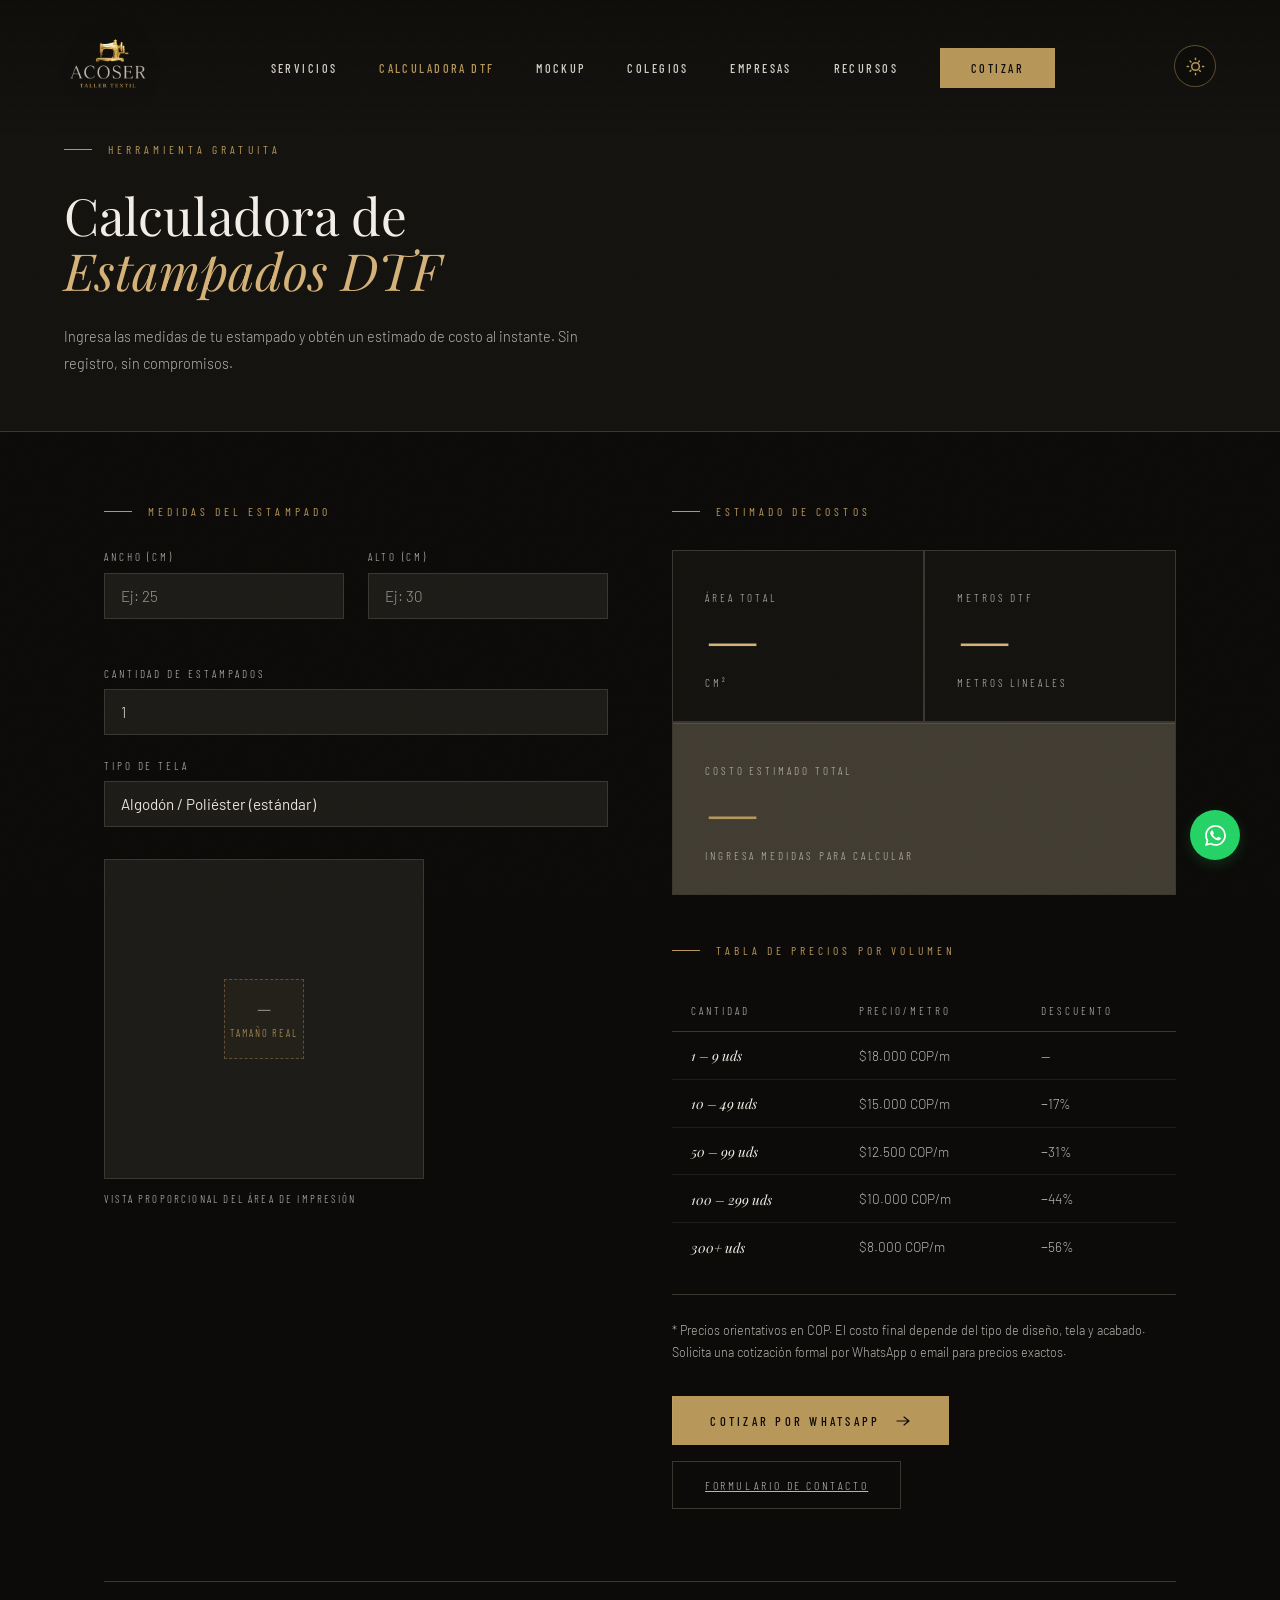
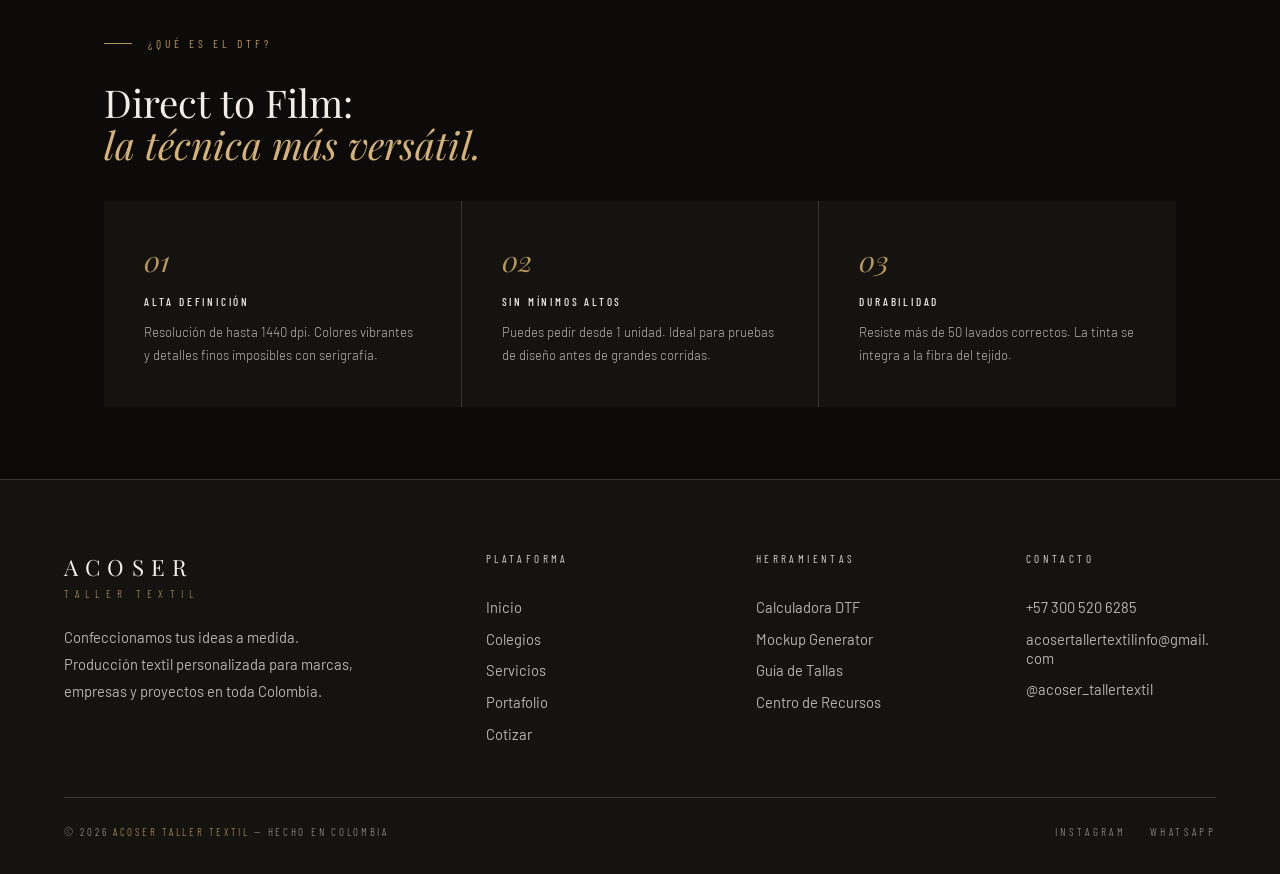
==== modules/calculadora-dtf/index.html @ 66ff87ff "Fotos del proyecto Selini: pijamas para marcas - 4 fotos editoriales de pijamas satinadas confeccion" ====
<!DOCTYPE html>
<html lang="es" data-theme="dark">
<head>
<meta charset="UTF-8">
<meta name="viewport" content="width=device-width, initial-scale=1.0">
<title>Calculadora DTF — ACOSER Taller Textil</title>
<meta name="description" content="Calcula el costo de tus estampados DTF. Ingresa las medidas y obtén un estimado de precio al instante. Herramienta gratuita de ACOSER.">
<script>(function(){var t=localStorage.getItem('acoser-theme')||'dark';document.documentElement.setAttribute('data-theme',t);})();</script>
<link rel="preconnect" href="https://fonts.googleapis.com">
<link rel="preconnect" href="https://fonts.gstatic.com" crossorigin>
<link href="https://fonts.googleapis.com/css2?family=Playfair+Display:ital,wght@0,400;0,500;0,700;1,400;1,500&family=Barlow:wght@200;300;400;500&family=Barlow+Condensed:wght@200;300;400;500;600&display=swap" rel="stylesheet">
<link rel="stylesheet" href="../../css/base.css?v=20260612k">
<link rel="stylesheet" href="../../css/modules.css?v=20260612k">
<link rel="icon" type="image/png" href="../../imagenes/favicon.png">
<style>
.dtf-grid { display: grid; grid-template-columns: 1fr 1fr; gap: 2px; background: var(--dust); border: 1px solid var(--dust); margin-bottom: 3rem; }
.dtf-cell { background: var(--ink2); padding: 2rem; }
.dtf-cell.full { grid-column: span 2; }
.range-table { width: 100%; border-collapse: collapse; }
.range-table th { font-family: 'Barlow Condensed', sans-serif; font-size: .7rem; letter-spacing: .26em; text-transform: uppercase; color: var(--fog); font-weight: 300; padding: .9rem 1.2rem; text-align: left; border-bottom: 1px solid var(--dust); }
.range-table td { padding: .9rem 1.2rem; font-size: .85rem; color: var(--fog); border-bottom: 1px solid rgba(58,55,48,.4); }
.range-table tr:last-child td { border-bottom: none; }
.range-table tr.active td { color: var(--gold2); background: rgba(184,151,90,.05); }
.range-table td:first-child { font-family: 'Playfair Display', serif; font-style: italic; color: var(--cream); }
.result-big { font-family: 'Playfair Display', serif; font-size: clamp(2.5rem, 5vw, 4rem); font-weight: 400; color: var(--gold2); line-height: 1; }
.result-sub { font-family: 'Barlow Condensed', sans-serif; font-size: .7rem; letter-spacing: .26em; color: var(--fog); text-transform: uppercase; margin-top: .5rem; display: block; }
.calc-note { font-size: .78rem; color: var(--fog); line-height: 1.8; font-weight: 300; margin-top: 1.5rem; padding-top: 1.5rem; border-top: 1px solid var(--dust); }
.preview-box { aspect-ratio: 1; background: var(--ink3); border: 1px solid var(--dust); display: flex; align-items: center; justify-content: center; position: relative; overflow: hidden; }
.preview-area { border: 1px dashed rgba(184,151,90,.4); background: rgba(184,151,90,.04); display: flex; align-items: center; justify-content: center; flex-direction: column; gap: .5rem; transition: all .3s ease; }
.preview-label { font-family: 'Barlow Condensed', sans-serif; font-size: .66rem; letter-spacing: .18em; color: var(--gold); text-transform: uppercase; }
.preview-dims { font-family: 'Playfair Display', serif; font-size: .9rem; color: var(--cream); font-style: italic; }
.input-row { display: grid; grid-template-columns: 1fr 1fr; gap: 1.5rem; margin-bottom: 1.5rem; }
@media(max-width:768px){ .dtf-grid{grid-template-columns:1fr;} .dtf-cell.full{grid-column:span 1;} .input-row{grid-template-columns:1fr;} }
</style>
</head>
<body>

<div class="grain"></div>
<div class="cur-dot" id="curDot"></div>
<div class="cur-ring" id="curRing"></div>

<div id="loader">
  <img class="loader-machine" src="../../imagenes/maquina.png" alt="" height="64" style="height:64px;width:auto"><div class="loader-word"><span>ACOSER</span></div>
  <div class="loader-line-wrap"><div class="loader-line-inner"></div></div>
</div>

<a href="https://wa.me/573005206285" class="wa-float" target="_blank" rel="noopener" aria-label="WhatsApp">
  <svg viewBox="0 0 24 24"><path d="M17.472 14.382c-.297-.149-1.758-.867-2.03-.967-.273-.099-.471-.148-.67.15-.197.297-.767.966-.94 1.164-.173.199-.347.223-.644.075-.297-.15-1.255-.463-2.39-1.475-.883-.788-1.48-1.761-1.653-2.059-.173-.297-.018-.458.13-.606.134-.133.298-.347.446-.52.149-.174.198-.298.298-.497.099-.198.05-.371-.025-.52-.075-.149-.669-1.612-.916-2.207-.242-.579-.487-.5-.669-.51-.173-.008-.371-.01-.57-.01-.198 0-.52.074-.792.372-.272.297-1.04 1.016-1.04 2.479 0 1.462 1.065 2.875 1.213 3.074.149.198 2.096 3.2 5.077 4.487.709.306 1.262.489 1.694.625.712.227 1.36.195 1.871.118.571-.085 1.758-.719 2.006-1.413.248-.694.248-1.289.173-1.413-.074-.124-.272-.198-.57-.347m-5.421 7.403h-.004a9.87 9.87 0 01-5.031-1.378l-.361-.214-3.741.982.998-3.648-.235-.374a9.86 9.86 0 01-1.51-5.26c.001-5.45 4.436-9.884 9.888-9.884 2.64 0 5.122 1.03 6.988 2.898a9.825 9.825 0 012.893 6.994c-.003 5.45-4.437 9.884-9.885 9.884m8.413-18.297A11.815 11.815 0 0012.05 0C5.495 0 .16 5.335.157 11.892c0 2.096.547 4.142 1.588 5.945L.057 24l6.305-1.654a11.882 11.882 0 005.683 1.448h.005c6.554 0 11.89-5.335 11.893-11.893a11.821 11.821 0 00-3.48-8.413z"/></svg>
</a>

<div class="mob-overlay" id="mobOverlay" onclick="closeMob()"></div>
<div class="mob-nav" id="mobNav">
  <button class="mob-close" onclick="closeMob()">Cerrar</button>
  <ul class="mob-nav-links">
    <li><a href="../../index.html#about" onclick="closeMob()">Nosotros</a></li>
    <li><a href="../../index.html#services" onclick="closeMob()">Servicios</a></li>
    <li><a href="../calculadora-dtf/" onclick="closeMob()">Calculadora DTF</a></li>
    <li><a href="../colegios/" onclick="closeMob()">Colegios</a></li>
    <li><a href="../empresas/" onclick="closeMob()">Empresas</a></li>
    <li><a href="../recursos/" onclick="closeMob()">Recursos</a></li>
    <li><a href="../../index.html#contact" onclick="closeMob()">Cotizar</a></li>
  </ul>
</div>

<nav id="nav">
  <div class="nav-inner">
    <a href="../../index.html" class="nav-logo">
      <img src="../../imagenes/logo.png" alt="ACOSER" class="nav-logo-img">
    </a>
    <ul class="nav-links">
      <li><a href="../../index.html#services">Servicios</a></li>
      <li><a href="../calculadora-dtf/" style="color:var(--gold)">Calculadora DTF</a></li>
      <li><a href="../mockup/">Mockup</a></li>
      <li><a href="../colegios/">Colegios</a></li>
      <li><a href="../empresas/">Empresas</a></li>
      <li><a href="../recursos/">Recursos</a></li>
      <li><a href="../../index.html#contact" class="nav-cta-btn"><span>Cotizar</span></a></li>
    </ul>
    <div class="nav-right">
      <button class="theme-btn" id="themeBtn" aria-label="Cambiar tema">
        <svg width="15" height="15" viewBox="0 0 15 15" fill="none" stroke="currentColor" stroke-width="1.2" stroke-linecap="round" id="themeIcon"></svg>
      </button>
      <button class="burger" id="burger" onclick="openMob()" aria-label="Menu"><span></span><span></span><span></span></button>
    </div>
  </div>
</nav>

<!-- HERO -->
<div style="padding: calc(88px + 6vh) 4rem 6vh; border-bottom: 1px solid var(--dust); background: var(--ink2);">
  <div class="r">
    <div class="section-label">Herramienta gratuita</div>
    <h1 class="sec-h2">Calculadora de<br><em>Estampados DTF</em></h1>
    <p style="font-size:.9rem;color:var(--fog);line-height:1.9;max-width:540px;margin-top:1.5rem;font-weight:300;">Ingresa las medidas de tu estampado y obtén un estimado de costo al instante. Sin registro, sin compromisos.</p>
  </div>
</div>

<!-- CALCULADORA -->
<div style="padding:8vh 4rem;max-width:1200px;margin:0 auto;">

  <div style="display:grid;grid-template-columns:1fr 1fr;gap:4rem;align-items:start;">

    <!-- INPUTS -->
    <div class="r">
      <div class="section-label">Medidas del estampado</div>

      <div class="input-row">
        <div class="input-group">
          <label class="input-label">Ancho (cm)</label>
          <input class="input-field input-field--box" type="number" id="dtf-ancho" placeholder="Ej: 25" min="1" max="60" oninput="calcDTF()">
        </div>
        <div class="input-group">
          <label class="input-label">Alto (cm)</label>
          <input class="input-field input-field--box" type="number" id="dtf-alto" placeholder="Ej: 30" min="1" max="90" oninput="calcDTF()">
        </div>
      </div>

      <div class="input-group">
        <label class="input-label">Cantidad de estampados</label>
        <input class="input-field input-field--box" type="number" id="dtf-cant" placeholder="Ej: 50" min="1" oninput="calcDTF()" value="1">
      </div>

      <div class="input-group" style="margin-top:.5rem;">
        <label class="input-label">Tipo de tela</label>
        <select class="input-select" id="dtf-tela" onchange="calcDTF()">
          <option value="1">Algodón / Poliéster (estándar)</option>
          <option value="1.15">Lycra / Sintético (mayor adherencia)</option>
          <option value="0.9">Mezclas (algodón-poliéster)</option>
        </select>
      </div>

      <!-- PREVIEW VISUAL -->
      <div class="preview-box r d2" style="margin-top:2rem;max-width:320px;">
        <div class="preview-area" id="previewArea" style="width:80px;height:80px;">
          <div class="preview-dims" id="previewDims">—</div>
          <div class="preview-label">Tamaño real</div>
        </div>
      </div>
      <p style="font-size:.68rem;color:var(--fog);margin-top:.8rem;font-family:'Barlow Condensed',sans-serif;letter-spacing:.2em;text-transform:uppercase;">Vista proporcional del área de impresión</p>
    </div>

    <!-- RESULTADOS -->
    <div class="r d2">
      <div class="section-label">Estimado de costos</div>

      <div class="dtf-grid">
        <div class="dtf-cell">
          <span class="result-sub">Área total</span>
          <div class="result-big" id="res-area">—</div>
          <span class="result-sub">cm²</span>
        </div>
        <div class="dtf-cell">
          <span class="result-sub">Metros DTF</span>
          <div class="result-big" id="res-metros">—</div>
          <span class="result-sub">metros lineales</span>
        </div>
        <div class="dtf-cell full" style="background:rgba(184,151,90,.06);border-top:1px solid rgba(184,151,90,.2);">
          <span class="result-sub">Costo estimado total</span>
          <div class="result-big" id="res-precio" style="color:var(--gold);">—</div>
          <span class="result-sub" id="res-precio-unit">ingresa medidas para calcular</span>
        </div>
      </div>

      <!-- TABLA DE RANGOS -->
      <div class="section-label" style="margin-top:0;">Tabla de precios por volumen</div>
      <table class="range-table" id="rangeTable">
        <thead>
          <tr>
            <th>Cantidad</th>
            <th>Precio/metro</th>
            <th>Descuento</th>
          </tr>
        </thead>
        <tbody>
          <tr id="r1"><td>1 – 9 uds</td><td>$18.000 COP/m</td><td>—</td></tr>
          <tr id="r2"><td>10 – 49 uds</td><td>$15.000 COP/m</td><td>−17%</td></tr>
          <tr id="r3"><td>50 – 99 uds</td><td>$12.500 COP/m</td><td>−31%</td></tr>
          <tr id="r4"><td>100 – 299 uds</td><td>$10.000 COP/m</td><td>−44%</td></tr>
          <tr id="r5"><td>300+ uds</td><td>$8.000 COP/m</td><td>−56%</td></tr>
        </tbody>
      </table>

      <p class="calc-note">* Precios orientativos en COP. El costo final depende del tipo de diseño, tela y acabado. Solicita una cotización formal por WhatsApp o email para precios exactos.</p>

      <div style="display:flex;gap:1rem;margin-top:2rem;flex-wrap:wrap;">
        <button class="btn-module-primary" onclick="enviarWA()">
          <span>Cotizar por WhatsApp</span>
          <svg width="14" height="10" viewBox="0 0 14 10" fill="none"><path d="M1 5h12M8 1l5 4-5 4" stroke="currentColor" stroke-width="1.2" stroke-linecap="round" stroke-linejoin="round"/></svg>
        </button>
        <a href="../../index.html#contact" class="btn-module-secondary">Formulario de contacto</a>
      </div>
    </div>

  </div>

  <!-- GUÍA RÁPIDA DTF -->
  <div style="margin-top:8vh;border-top:1px solid var(--dust);padding-top:6vh;" class="r">
    <div class="section-label">¿Qué es el DTF?</div>
    <h2 class="sec-h2" style="font-size:clamp(1.8rem,3vw,2.4rem);">Direct to Film:<br><em>la técnica más versátil.</em></h2>
    <div style="display:grid;grid-template-columns:repeat(3,1fr);gap:1px;background:var(--dust);margin-top:4vh;">
      <div style="background:var(--ink2);padding:2.5rem;">
        <div style="font-family:'Playfair Display',serif;font-size:1.8rem;color:var(--gold);margin-bottom:1rem;font-style:italic;">01</div>
        <div style="font-family:'Barlow Condensed',sans-serif;font-size:.7rem;letter-spacing:.25em;text-transform:uppercase;color:var(--cream);font-weight:500;margin-bottom:.8rem;">Alta definición</div>
        <p style="font-size:.82rem;color:var(--fog);line-height:1.75;font-weight:300;">Resolución de hasta 1440 dpi. Colores vibrantes y detalles finos imposibles con serigrafía.</p>
      </div>
      <div style="background:var(--ink2);padding:2.5rem;">
        <div style="font-family:'Playfair Display',serif;font-size:1.8rem;color:var(--gold);margin-bottom:1rem;font-style:italic;">02</div>
        <div style="font-family:'Barlow Condensed',sans-serif;font-size:.7rem;letter-spacing:.25em;text-transform:uppercase;color:var(--cream);font-weight:500;margin-bottom:.8rem;">Sin mínimos altos</div>
        <p style="font-size:.82rem;color:var(--fog);line-height:1.75;font-weight:300;">Puedes pedir desde 1 unidad. Ideal para pruebas de diseño antes de grandes corridas.</p>
      </div>
      <div style="background:var(--ink2);padding:2.5rem;">
        <div style="font-family:'Playfair Display',serif;font-size:1.8rem;color:var(--gold);margin-bottom:1rem;font-style:italic;">03</div>
        <div style="font-family:'Barlow Condensed',sans-serif;font-size:.7rem;letter-spacing:.25em;text-transform:uppercase;color:var(--cream);font-weight:500;margin-bottom:.8rem;">Durabilidad</div>
        <p style="font-size:.82rem;color:var(--fog);line-height:1.75;font-weight:300;">Resiste más de 50 lavados correctos. La tinta se integra a la fibra del tejido.</p>
      </div>
    </div>
  </div>

</div>

<!-- FOOTER -->
<footer>
  <div class="footer-top">
    <div>
      <span class="footer-brand-name">ACOSER</span>
      <span class="footer-brand-sub">Taller Textil</span>
      <p class="footer-brand-desc">Confeccionamos tus ideas a medida. Producción textil personalizada para marcas, empresas y proyectos en toda Colombia.</p>
    </div>
    <div>
      <span class="footer-col-head">Plataforma</span>
      <ul class="footer-links">
        <li><a href="../../index.html">Inicio</a></li>
        <li><a href="../colegios/">Colegios</a></li>
        <li><a href="../../index.html#services">Servicios</a></li>
        <li><a href="../../index.html#portfolio">Portafolio</a></li>
        <li><a href="../../index.html#contact">Cotizar</a></li>
      </ul>
    </div>
    <div>
      <span class="footer-col-head">Herramientas</span>
      <ul class="footer-links">
        <li><a href="../calculadora-dtf/">Calculadora DTF</a></li>
        <li><a href="../mockup/">Mockup Generator</a></li>
        <li><a href="../calculadora-tallas/">Guía de Tallas</a></li>
        <li><a href="../recursos/">Centro de Recursos</a></li>
      </ul>
    </div>
    <div>
      <span class="footer-col-head">Contacto</span>
      <ul class="footer-links">
        <li><a href="tel:+573005206285">+57 300 520 6285</a></li>
        <li><a href="mailto:acosertallertextilinfo@gmail.com">acosertallertextilinfo@gmail.com</a></li>
        <li><a href="https://instagram.com/acoser_tallertextil" target="_blank">@acoser_tallertextil</a></li>
      </ul>
    </div>
  </div>
  <div class="footer-bottom">
    <span class="footer-copy">&copy; 2026 <span>ACOSER Taller Textil</span> &mdash; Hecho en Colombia</span>
    <div class="footer-social">
      <a href="https://instagram.com/acoser_tallertextil" target="_blank" class="f-social-link">Instagram</a>
      <a href="https://wa.me/573005206285" target="_blank" class="f-social-link">WhatsApp</a>
    </div>
  </div>
</footer>

<script src="../../js/whatsapp.js?v=20260612k"></script>
<script src="../../js/leads.js?v=20260612k"></script>
<script src="../../js/core.js?v=20260612k"></script>
<script>
/* ─── PRECIOS DTF ─── */
const PRECIOS = [
  { min: 1,   max: 9,   precio: 18000, id: 'r1' },
  { min: 10,  max: 49,  precio: 15000, id: 'r2' },
  { min: 50,  max: 99,  precio: 12500, id: 'r3' },
  { min: 100, max: 299, precio: 10000, id: 'r4' },
  { min: 300, max: Infinity, precio: 8000, id: 'r5' },
];

function fmt(n) { return new Intl.NumberFormat('es-CO', { style: 'currency', currency: 'COP', minimumFractionDigits: 0 }).format(n); }

function calcDTF() {
  const ancho  = parseFloat(document.getElementById('dtf-ancho').value) || 0;
  const alto   = parseFloat(document.getElementById('dtf-alto').value)  || 0;
  const cant   = parseInt(document.getElementById('dtf-cant').value)    || 1;
  const factor = parseFloat(document.getElementById('dtf-tela').value)  || 1;

  if (!ancho || !alto) {
    document.getElementById('res-area').textContent   = '—';
    document.getElementById('res-metros').textContent = '—';
    document.getElementById('res-precio').textContent = '—';
    document.getElementById('res-precio-unit').textContent = 'ingresa medidas para calcular';
    return;
  }

  const areaCm2   = ancho * alto;
  /* DTF se vende por metro lineal de 60 cm de ancho */
  const metrosUnd = areaCm2 / (60 * 100); /* metros por unidad */
  const metrosTot = metrosUnd * cant * factor;

  /* Precio según rango */
  const rango = PRECIOS.find(r => cant >= r.min && cant <= r.max) || PRECIOS[PRECIOS.length - 1];
  const total = metrosTot * rango.precio;

  document.getElementById('res-area').textContent   = areaCm2.toLocaleString('es-CO') + ' cm²';
  document.getElementById('res-metros').textContent = metrosTot.toFixed(2) + ' m';
  document.getElementById('res-precio').textContent = fmt(Math.round(total));
  document.getElementById('res-precio-unit').textContent = `${cant} unidad${cant > 1 ? 'es' : ''} · ${fmt(Math.round(total / cant))} c/u`;

  /* Highlight rango activo */
  PRECIOS.forEach(r => {
    const row = document.getElementById(r.id);
    if (row) row.className = r.id === rango.id ? 'active' : '';
  });

  /* Preview visual proporcional */
  const maxPx = 200;
  const scale = maxPx / Math.max(ancho, alto);
  const pw = Math.round(ancho * scale);
  const ph = Math.round(alto * scale);
  const box = document.getElementById('previewArea');
  box.style.width  = pw + 'px';
  box.style.height = ph + 'px';
  document.getElementById('previewDims').textContent = `${ancho}×${alto}`;

  /* Guardar en sesión para WhatsApp */
  window._dtfData = { ancho, alto, cant, metrosTot: metrosTot.toFixed(2), costoEst: fmt(Math.round(total)), area: areaCm2 };
}

function enviarWA() {
  const d = window._dtfData || {};
  const url = ACOSER_WA.calculadoraDTF({
    ancho:    d.ancho    || '—',
    alto:     d.alto     || '—',
    area:     d.area     || '—',
    metros:   d.metrosTot || '—',
    cantidad: document.getElementById('dtf-cant').value || '—',
    costoEst: d.costoEst || '—',
  });
  ACOSER_LEADS.capturar({ fuente: 'calculadora-dtf', ...d }, { email: false });
  window.open(url, '_blank');
}
</script>
</body>
</html>
---- css/base.css ----
/* ═══════════════════════════════════════════════════════════════
   ACOSER Platform — Base Styles
   Extraído de index.html · Fase 1
   ═══════════════════════════════════════════════════════════════ */

*, *::before, *::after { margin: 0; padding: 0; box-sizing: border-box; }

/* ─── VARIABLES DARK (default) ──────────────────────── */
:root {
  --ink: #0c0b09;
  --ink2: #141310;
  --ink3: #1e1c18;
  --ink4: #282520;
  --dust: #3a3730;
  --ash: #9a9893;
  --fog: #b8b5b0;
  --bone: #d4d0ca;
  --linen: #e8e3da;
  --cream: #f2ede6;
  --gold: #b8975a;
  --gold2: #d4b278;
  --gold3: #8a6e3a;
  --gold-glow: rgba(184,151,90,0.12);
  --nav-solid-bg: rgba(12,11,9,0.9);
  --nav-scrim: rgba(12,11,9,.55);
  --hero-overlay-mid: rgba(12,11,9,0.4);
  --brands-stroke: rgba(58,55,48,0.45);
}

/* ─── VARIABLES LIGHT ───────────────────────────────── */
[data-theme="light"] {
  --ink: #f3ede3;
  --ink2: #ede7db;
  --ink3: #e6e0d4;
  --ink4: #dfd9cc;
  --dust: #c0b8a5;
  --ash: #5a5650;
  --fog: #3e3c38;
  --bone: #2e2b26;
  --linen: #1e1c18;
  --cream: #141210;
  --gold: #9a7a3e;
  --gold2: #b8975a;
  --gold3: #7a6030;
  --gold-glow: rgba(154,122,62,0.12);
  --nav-solid-bg: rgba(243,237,227,0.92);
  --nav-scrim: rgba(243,237,227,.78);
  --hero-overlay-mid: rgba(243,237,227,0.4);
  --brands-stroke: rgba(180,170,155,0.3);
}

html { scroll-behavior: smooth; font-size: 16px; overflow-x: hidden; max-width: 100%; }

body {
  background: var(--ink);
  color: var(--linen);
  font-family: 'Barlow', sans-serif;
  font-weight: 300;
  overflow-x: hidden;
  -webkit-font-smoothing: antialiased;
  transition: background-color 0.3s ease, color 0.3s ease;
}

/* ─── THEME TRANSITION ───────────────────────────────── */
.theme-changing, .theme-changing * {
  transition: background-color 0.3s ease, color 0.3s ease, border-color 0.3s ease !important;
}

/* ─── CURSOR ─────────────────────────────────────────── */
.cur-dot {
  position: fixed;
  width: 5px; height: 5px;
  background: var(--gold);
  border-radius: 50%;
  transform: translate(-50%,-50%);
  pointer-events: none;
  z-index: 9999;
}
.cur-ring {
  position: fixed;
  width: 26px; height: 26px;
  border: 1px solid rgba(184,151,90,0.45);
  border-radius: 50%;
  transform: translate(-50%,-50%);
  transition: width .15s ease, height .15s ease, opacity .15s ease;
  pointer-events: none;
  z-index: 9998;
}
.cur-ring.expand { width: 42px; height: 42px; opacity: 0.6; }
.cur-ring.compress { width: 12px; height: 12px; }

/* ─── LOADER ─────────────────────────────────────────── */
#loader {
  position: fixed; inset: 0;
  background: var(--ink);
  z-index: 9000;
  display: flex; align-items: center; justify-content: center;
  flex-direction: column; gap: 1.1rem;
  transition: opacity 1.2s cubic-bezier(.77,0,.175,1), visibility 1.2s;
}
#loader.out { opacity: 0; visibility: hidden; }
.loader-machine {
  height: 64px; width: auto; display: block; margin: 0 auto;
  opacity: 0; animation: fadeSlideUp .7s .15s ease forwards;
  filter: drop-shadow(0 4px 18px rgba(184,151,90,.25));
}
.loader-word {
  font-family: 'Playfair Display', serif;
  font-size: clamp(2rem, 5vw, 3.2rem);
  font-weight: 400;
  letter-spacing: .45em;
  color: var(--cream);
  text-transform: uppercase;
  overflow: hidden;
}
.loader-word span { display: inline-block; transform: translateY(100%); animation: revealUp .9s cubic-bezier(.77,0,.175,1) .2s forwards; }
.loader-line-wrap { width: 160px; height: 1px; background: var(--dust); overflow: hidden; }
.loader-line-inner { height: 100%; background: var(--gold); width: 0; animation: lineGrow 2s cubic-bezier(.77,0,.175,1) .4s forwards; }
@keyframes lineGrow { to { width: 100%; } }
@keyframes revealUp { to { transform: translateY(0); } }

/* ─── GRAIN ──────────────────────────────────────────── */
.grain {
  position: fixed; inset: 0; pointer-events: none; z-index: 8999;
  opacity: .013;
  background-image: url("data:image/svg+xml,%3Csvg xmlns='http://www.w3.org/2000/svg' width='400' height='400'%3E%3Cfilter id='n'%3E%3CfeTurbulence type='fractalNoise' baseFrequency='0.85' numOctaves='4' stitchTiles='stitch'/%3E%3C/filter%3E%3Crect width='100%25' height='100%25' filter='url(%23n)'/%3E%3C/svg%3E");
  background-size: 200px 200px;
  animation: grain 12s steps(3) infinite;
}
[data-theme="light"] .grain { opacity: .012; }
@keyframes grain {
  0%,100%{transform:translate(0,0)} 20%{transform:translate(-3%,-4%)} 40%{transform:translate(-5%,3%)} 60%{transform:translate(4%,-2%)} 80%{transform:translate(3%,5%)}
}

/* ─── NAV ────────────────────────────────────────────── */
nav {
  position: fixed; top: 0; left: 0; right: 0;
  z-index: 500;
  background: linear-gradient(180deg, var(--nav-scrim) 0%, transparent 100%);
  transition: background 0.5s ease, border-color 0.5s ease, backdrop-filter 0.5s ease;
}
nav.solid {
  background: var(--nav-solid-bg);
  backdrop-filter: blur(10px);
  -webkit-backdrop-filter: blur(10px);
  border-bottom: 1px solid rgba(184,151,90,.1);
}
.nav-inner {
  display: flex; align-items: center; justify-content: space-between;
  padding: 1.4rem 4rem;
  transition: padding .5s ease;
}
nav.solid .nav-inner { padding: .85rem 4rem; }
.nav-logo {
  text-decoration: none;
  display: flex; align-items: center;
  flex-shrink: 0;
}
.nav-logo-img {
  height: 88px;
  width: auto;
  opacity: 0.96;
  display: block;
  filter: brightness(1.06) contrast(1.04) drop-shadow(0 2px 18px rgba(0,0,0,0.32));
  transition: height 0.5s cubic-bezier(.4,0,.2,1), opacity 0.35s ease, filter 0.35s ease;
}
.nav-logo-img:hover {
  opacity: 1;
  filter: brightness(1.1) contrast(1.06) drop-shadow(0 2px 22px rgba(184,151,90,0.22));
}
nav.solid .nav-logo-img { height: 66px; }
[data-theme="light"] .nav-logo-img {
  opacity: 1;
  filter: brightness(0.96) contrast(1.05) drop-shadow(0 2px 10px rgba(0,0,0,0.12));
}
[data-theme="light"] .nav-logo-img:hover {
  filter: brightness(0.93) contrast(1.08) drop-shadow(0 2px 14px rgba(154,122,62,0.2));
}
/* logo.png lleva el texto en crema (legible en modo oscuro); en modo claro
   se muestra la versión original con el azul de marca */
[data-theme="light"] .nav-logo-img { content: url('../imagenes/logo-light.png'); }

.cur-dot, .cur-ring { display: none !important; }
.nav-links {
  list-style: none;
  display: flex; gap: 2.6rem; align-items: center;
}
.nav-links a {
  font-family: 'Barlow Condensed', sans-serif;
  font-size: .76rem;
  letter-spacing: .2em;
  text-transform: uppercase;
  color: var(--bone);
  text-decoration: none;
  font-weight: 500;
  transition: color .35s ease;
  position: relative;
}
.nav-links a::after {
  content: '';
  position: absolute; bottom: -4px; left: 0;
  width: 0; height: 1px;
  background: var(--gold);
  transition: width .45s cubic-bezier(.77,0,.175,1);
}
.nav-links a:hover { color: var(--cream); }
.nav-links a:hover::after { width: 100%; }

.nav-cta-btn {
  font-family: 'Barlow Condensed', sans-serif;
  font-size: .72rem;
  letter-spacing: .32em;
  text-transform: uppercase;
  color: var(--ink) !important;
  background: var(--gold);
  border: 1px solid var(--gold);
  padding: .75rem 1.9rem;
  font-weight: 600;
  text-decoration: none;
  transition: background .35s ease, color .35s ease, border-color .35s ease !important;
  position: relative;
  overflow: hidden;
}
.nav-cta-btn::before {
  content: '';
  position: absolute; inset: 0;
  background: var(--gold2);
  transform: scaleX(0);
  transform-origin: left;
  transition: transform .45s cubic-bezier(.77,0,.175,1);
}
.nav-cta-btn:hover { color: var(--ink) !important; }
.nav-cta-btn:hover::before { transform: scaleX(1); }
.nav-cta-btn::after { display: none !important; }
.nav-cta-btn span { position: relative; }

/* ─── THEME BUTTON ───────────────────────────────────── */
.nav-right {
  display: flex; align-items: center; gap: 1.2rem;
}
.theme-btn {
  width: 42px; height: 42px; border-radius: 50%;
  display: flex; align-items: center; justify-content: center;
  background: var(--nav-scrim);
  border: 1px solid rgba(184,151,90,.45);
  color: var(--gold); cursor: pointer;
  transition: border-color .35s ease, background .35s ease;
}
.theme-btn:hover { border-color: rgba(184,151,90,.45); background: rgba(184,151,90,.1); color: var(--gold); }
.theme-btn svg { width: 19px; height: 19px; transition: color .35s ease; }

.burger {
  display: none;
  flex-direction: column;
  gap: 5px;
  padding: 9px 11px;
  background: rgba(12,11,9,0.75);
  border: 1px solid rgba(184,151,90,0.22);
  outline: none;
  -webkit-tap-highlight-color: transparent;
  transition: border-color .35s ease, background .35s ease;
}
.burger:hover { border-color: rgba(184,151,90,0.45); background: rgba(12,11,9,0.88); }
.burger span { display: block; width: 20px; height: 1px; background: var(--gold); transition: all .35s ease; }
[data-theme="light"] .burger { background: rgba(243,237,227,0.75); border-color: rgba(154,122,62,0.28); }
[data-theme="light"] .burger span { background: var(--gold); }

/* ─── HERO ───────────────────────────────────────────── */
#hero {
  position: relative; height: 100vh; min-height: 700px;
  display: grid; grid-template-columns: 1fr 1fr;
  overflow: hidden;
}
.hero-left {
  position: relative; display: flex; flex-direction: column;
  justify-content: flex-end; padding: 0 5vw 8vh 4rem; z-index: 2;
}
.hero-right { position: relative; overflow: hidden; }
.hero-img-box { position: absolute; inset: 0; background: var(--ink3); overflow: hidden; }
.hero-img-fill {
  position: absolute; inset: 0;
  background-image: url('../imagenes/hero.jpg');
  background-size: cover; background-position: center;
}
.hero-img-lines {
  position: absolute; inset: 0;
  background:
    repeating-linear-gradient(0deg, transparent 0px, transparent 39px, rgba(184,151,90,.016) 39px, rgba(184,151,90,.016) 40px),
    repeating-linear-gradient(90deg, transparent 0px, transparent 59px, rgba(184,151,90,.01) 59px, rgba(184,151,90,.01) 60px);
}
.hero-img-placeholder {
  position: absolute; inset: 0;
  display: flex; align-items: center; justify-content: center;
  flex-direction: column; gap: 1rem;
}
.ph-label { font-family: 'Barlow Condensed', sans-serif; font-size: .7rem; letter-spacing: .4em; color: var(--ash); text-transform: uppercase; }
.ph-line { width: 36px; height: 1px; background: var(--dust); }
.hero-overlay {
  position: absolute; inset: 0;
  background: linear-gradient(90deg, var(--ink) 0%, var(--hero-overlay-mid) 50%, transparent 100%);
  z-index: 1;
}
/* En modo claro el velo crema lavaba la foto: degradado más corto y suave */
[data-theme="light"] .hero-overlay {
  background: linear-gradient(90deg, var(--ink) 0%, rgba(243,237,227,.30) 35%, transparent 65%);
}
.hero-tag {
  font-family: 'Barlow Condensed', sans-serif; font-size: .68rem; letter-spacing: .38em;
  color: var(--gold); text-transform: uppercase; font-weight: 300;
  margin-bottom: 2.5rem; opacity: 0; animation: fadeSlideUp .8s .8s ease forwards;
}
.hero-h1 {
  font-family: 'Playfair Display', serif; font-size: clamp(3rem, 5.5vw, 5.5rem);
  font-weight: 400; line-height: 1.04; color: var(--cream); margin-bottom: 2.5rem; overflow: hidden;
}
.hero-h1-line { display: block; overflow: hidden; }
.hero-h1-line-inner { display: block; transform: translateY(110%); animation: revealUp .9s cubic-bezier(.77,0,.175,1) forwards; }
.hero-h1-line:nth-child(1) .hero-h1-line-inner { animation-delay: .6s; }
.hero-h1-line:nth-child(2) .hero-h1-line-inner { animation-delay: .75s; }
.hero-h1-line:nth-child(3) .hero-h1-line-inner { animation-delay: .9s; }
.hero-h1 em { font-style: italic; color: var(--gold2); }
.hero-sub {
  font-size: clamp(.88rem, 1.15vw, 1rem); color: var(--fog); line-height: 1.9;
  max-width: 380px; font-weight: 400; margin-bottom: 3.5rem;
  opacity: 0; animation: fadeSlideUp .8s 1.2s ease forwards;
}
.hero-actions {
  display: flex; align-items: center; gap: 2.5rem;
  opacity: 0; animation: fadeSlideUp .8s 1.4s ease forwards;
}
.btn-primary {
  display: inline-flex; align-items: center; gap: 1rem;
  font-family: 'Barlow Condensed', sans-serif; font-size: .78rem; letter-spacing: .28em;
  text-transform: uppercase; color: var(--ink); background: var(--gold);
  padding: 1.1rem 2.4rem; text-decoration: none;
  position: relative; overflow: hidden; font-weight: 500; transition: color .4s ease;
}
.btn-primary::before {
  content: ''; position: absolute; inset: 0; background: var(--gold2);
  transform: translateX(-100%); transition: transform .5s cubic-bezier(.77,0,.175,1);
}
.btn-primary:hover::before { transform: translateX(0); }
.btn-primary span, .btn-primary svg { position: relative; }
.btn-ghost {
  display: inline-flex; align-items: center; gap: .8rem;
  font-family: 'Barlow Condensed', sans-serif; font-size: .74rem; letter-spacing: .28em;
  text-transform: uppercase; color: var(--fog); text-decoration: none;
  transition: color .35s ease; font-weight: 300;
}
.btn-ghost:hover { color: var(--cream); }
.btn-ghost-line { width: 28px; height: 1px; background: currentColor; transition: width .45s cubic-bezier(.77,0,.175,1); }
.btn-ghost:hover .btn-ghost-line { width: 52px; }

.hero-scroll {
  position: absolute; bottom: 3rem; left: 4rem;
  display: flex; align-items: center;
  z-index: 3; opacity: 0; animation: fadeSlideUp .8s 1.8s ease forwards;
}
.hero-scroll-track {
  width: 1px; height: 52px; background: var(--dust); position: relative; overflow: hidden;
}
.hero-scroll-thumb {
  position: absolute; top: -100%; left: 0; width: 100%; height: 100%;
  background: var(--gold); animation: scrollDown 2.6s ease-in-out infinite;
}
@keyframes scrollDown { 0%{top:-100%} 50%{top:0%} 100%{top:100%} }

.hero-counter-strip {
  position: absolute; bottom: 0; right: 0; z-index: 3;
  display: flex; flex-direction: column;
  border-left: 1px solid rgba(184,151,90,.12);
  border-top: 1px solid rgba(184,151,90,.12);
}
.hero-counter-item {
  padding: 1.3rem 1.8rem; border-bottom: 1px solid rgba(184,151,90,.08);
  opacity: 0; animation: fadeSlideUp .6s ease forwards;
}
.hero-counter-item:nth-child(1){animation-delay:1.6s}
.hero-counter-item:nth-child(2){animation-delay:1.75s}
.hero-counter-item:nth-child(3){animation-delay:1.9s}
.hero-counter-num {
  font-family: 'Playfair Display', serif; font-size: 1.5rem; font-weight: 400;
  color: var(--gold); line-height: 1; display: block;
}
.hero-counter-num.small { font-size: 1.1rem; letter-spacing: .05em; }
.hero-counter-lbl {
  font-family: 'Barlow Condensed', sans-serif; font-size: .68rem; letter-spacing: .24em;
  color: var(--fog); text-transform: uppercase; font-weight: 300; display: block; margin-top: .35rem;
}
@keyframes fadeSlideUp { from { opacity: 0; transform: translateY(16px); } to { opacity: 1; transform: translateY(0); } }

/* ─── MARQUEE ────────────────────────────────────────── */
.marquee-section {
  border-top: 1px solid var(--dust); border-bottom: 1px solid var(--dust);
  overflow: hidden; padding: 1.3rem 0; background: var(--ink2);
}
.marquee-track { display: flex; gap: 0; white-space: nowrap; animation: marquee 30s linear infinite; }
.marquee-item { display: inline-flex; align-items: center; gap: 3rem; padding: 0 3rem; flex-shrink: 0; }
.marquee-text { font-family: 'Barlow Condensed', sans-serif; font-size: .7rem; letter-spacing: .5em; text-transform: uppercase; color: var(--ash); font-weight: 300; }
.marquee-dot { width: 3px; height: 3px; background: var(--gold); border-radius: 50%; flex-shrink: 0; }
@keyframes marquee { from{transform:translateX(0)} to{transform:translateX(-50%)} }

/* ─── SECTION BASE ───────────────────────────────────── */
.section-label {
  font-family: 'Barlow Condensed', sans-serif; font-size: .72rem; letter-spacing: .35em;
  text-transform: uppercase; color: var(--gold); font-weight: 400;
  margin-bottom: 2rem; display: flex; align-items: center; gap: 1rem;
}
.section-label::before { content: ''; width: 28px; height: 1px; background: var(--gold); display: block; }
.sec-h2 {
  font-family: 'Playfair Display', serif; font-size: clamp(2.2rem, 4vw, 3.6rem);
  font-weight: 400; line-height: 1.08; color: var(--cream);
}
.sec-h2 em { font-style: italic; color: var(--gold2); }

/* ─── REVEAL ANIMATIONS ──────────────────────────────── */
.r {
  opacity: 0; transform: translateY(24px);
  transition: opacity 0.55s cubic-bezier(.25,0,.2,1), transform 0.55s cubic-bezier(.25,0,.2,1);
}
.r.in { opacity: 1; transform: translateY(0); }
.r-left {
  opacity: 0; transform: translateX(-28px);
  transition: opacity 0.55s cubic-bezier(.25,0,.2,1), transform 0.55s cubic-bezier(.25,0,.2,1);
}
.r-left.in { opacity: 1; transform: translateX(0); }
.r-right {
  opacity: 0; transform: translateX(28px);
  transition: opacity 0.55s cubic-bezier(.25,0,.2,1), transform 0.55s cubic-bezier(.25,0,.2,1);
}
.r-right.in { opacity: 1; transform: translateX(0); }
.r-scale {
  opacity: 0; transform: scale(.97);
  transition: opacity 0.55s cubic-bezier(.25,0,.2,1), transform 0.55s cubic-bezier(.25,0,.2,1);
}
.r-scale.in { opacity: 1; transform: scale(1); }
.d1{transition-delay:.1s}.d2{transition-delay:.2s}.d3{transition-delay:.3s}
.d4{transition-delay:.4s}.d5{transition-delay:.5s}.d6{transition-delay:.6s}

/* ─── ABOUT ──────────────────────────────────────────── */
#about { padding: 14vh 0; background: var(--ink2); }
.about-grid { display: grid; grid-template-columns: 40% 1fr; min-height: 80vh; }
.about-left {
  padding: 8vh 5vw 8vh 4rem; display: flex; flex-direction: column;
  justify-content: center; border-right: 1px solid var(--dust);
}
.about-right { padding: 8vh 4rem 8vh 5vw; display: flex; flex-direction: column; justify-content: center; }
.about-body {
  font-size: clamp(.88rem, 1.15vw, .98rem); color: var(--fog); line-height: 1.9;
  font-weight: 400; max-width: 520px; margin-top: 3rem;
}
.about-body p + p { margin-top: 1.5rem; }
.about-media-grid {
  display: grid; grid-template-columns: 1fr 1fr; grid-template-rows: 1fr 1fr;
  gap: 6px; height: 520px; margin-bottom: 3rem;
}
.about-media-item { background: var(--ink3); position: relative; overflow: hidden; }
.about-media-item.span-row { grid-row: span 2; }

.about-media-item:nth-child(1) .media-bg { background: linear-gradient(145deg, #131109, #1d1a14 65%, #131109); }
.about-media-item:nth-child(2) .media-bg { background: linear-gradient(210deg, #161310, #201d17 60%, #161310); }
.about-media-item:nth-child(3) .media-bg { background: linear-gradient(110deg, #111009, #1a1713 55%, #1e1b15); }

[data-theme="light"] .about-media-item:nth-child(1) .media-bg { background: linear-gradient(145deg, #ccc4b5, #ddd5c5 65%, #ccc4b5); }
[data-theme="light"] .about-media-item:nth-child(2) .media-bg { background: linear-gradient(210deg, #c8c0b0, #d8cfbf 60%, #c8c0b0); }
[data-theme="light"] .about-media-item:nth-child(3) .media-bg { background: linear-gradient(110deg, #cac2b2, #d5ccbc 55%, #cac2b2); }

.media-bg {
  position: absolute; inset: 0;
  background-size: cover; background-position: center;
  transition: transform .8s cubic-bezier(.4,0,.2,1);
}
.about-media-item:hover .media-bg { transform: scale(1.04); }
.media-bg-grid {
  position: absolute; inset: 0;
  background:
    repeating-linear-gradient(0deg, transparent 0px, transparent 39px, rgba(184,151,90,.025) 39px, rgba(184,151,90,.025) 40px),
    repeating-linear-gradient(90deg, transparent 0px, transparent 39px, rgba(184,151,90,.018) 39px, rgba(184,151,90,.018) 40px);
  pointer-events: none;
}
.media-ph {
  position: absolute; inset: 0;
  display: flex; align-items: center; justify-content: center;
  flex-direction: column; gap: .7rem;
}
.media-ph-rule { width: 28px; height: 1px; background: rgba(184,151,90,.2); }
.media-ph-num {
  font-family: 'Playfair Display', serif; font-size: .7rem; font-style: italic;
  color: var(--gold); opacity: .5; letter-spacing: .1em;
}
.media-ph-tag {
  font-family: 'Barlow Condensed', sans-serif; font-size: .7rem; letter-spacing: .5em;
  color: var(--ash); text-transform: uppercase; opacity: .7;
}
.about-stats { display: grid; grid-template-columns: 1fr 1fr; gap: 1px; background: var(--dust); border: 1px solid var(--dust); }
.about-stat {
  background: var(--ink2); padding: 1.8rem 1.6rem; position: relative; overflow: hidden;
  transition: background .35s ease;
}
.about-stat:hover { background: var(--ink3); }
.about-stat::after {
  content: ''; position: absolute; bottom: 0; left: 0;
  width: 0; height: 1px; background: var(--gold); transition: width .5s ease;
}
.about-stat:hover::after { width: 100%; }
.stat-val {
  font-family: 'Playfair Display', serif; font-size: 1.9rem; font-weight: 400;
  color: var(--gold2); display: block; line-height: 1;
}
.stat-val.stat-word { font-size: 1.3rem; letter-spacing: .03em; }
.stat-desc {
  font-family: 'Barlow Condensed', sans-serif; font-size: .7rem; letter-spacing: .2em;
  color: var(--fog); text-transform: uppercase; display: block; margin-top: .5rem; font-weight: 300;
}

/* ─── SERVICES ───────────────────────────────────────── */
#services { padding: 14vh 0; background: var(--ink); }
.services-header {
  padding: 0 4rem; display: grid; grid-template-columns: 1fr 1fr;
  align-items: end; margin-bottom: 8vh; gap: 4rem;
}
.services-header-text { font-size: .95rem; color: var(--fog); line-height: 1.95; font-weight: 300; max-width: 380px; }
.services-list { border-top: 1px solid var(--dust); }
.service-row {
  display: grid; grid-template-columns: 72px 1fr auto;
  align-items: center; padding: 2rem 4rem;
  border-bottom: 1px solid var(--dust); cursor: pointer;
  transition: background .4s ease; position: relative; overflow: hidden; gap: 3rem;
}
.service-row::before {
  content: ''; position: absolute; inset: 0; background: var(--ink2);
  transform: scaleX(0); transform-origin: left; transition: transform .5s cubic-bezier(.77,0,.175,1);
}
.service-row:hover::before { transform: scaleX(1); }
.service-row > * { position: relative; }
.service-num { font-family: 'Playfair Display', serif; font-size: .95rem; color: var(--dust); font-style: italic; }
.service-name {
  font-family: 'Playfair Display', serif; font-size: clamp(1.1rem, 2vw, 1.45rem);
  color: var(--cream); font-weight: 400; display: block; transition: color .35s ease;
}
.service-row:hover .service-name { color: var(--gold2); }
.service-detail { font-size: .82rem; color: var(--ash); font-weight: 400; line-height: 1.65; margin-top: .3rem; max-width: 500px; }
.service-arr { font-size: .75rem; color: var(--ash); transition: transform .35s ease, color .35s ease; font-family: 'Barlow', sans-serif; letter-spacing: .15em; white-space: nowrap; }
.service-row:hover .service-arr { transform: translateX(8px); color: var(--gold); }

/* ─── PROCESS ────────────────────────────────────────── */
#process { background: var(--ink2); padding: 14vh 0; overflow: hidden; }
.process-top { padding: 0 4rem; margin-bottom: 8vh; }
.process-timeline { position: relative; padding: 0 4rem; }
.process-track { position: absolute; top: 32px; left: calc(4rem + 32px); right: calc(4rem + 32px); height: 1px; background: var(--dust); }
.process-track-fill { height: 100%; background: linear-gradient(90deg, var(--gold), var(--gold2)); width: 0%; transition: width 1.6s cubic-bezier(.4,0,.2,1); }
.process-steps-grid { display: grid; grid-template-columns: repeat(6, 1fr); gap: 1rem; position: relative; z-index: 1; }
.process-step { display: flex; flex-direction: column; align-items: center; text-align: center; }
.process-step-dot {
  width: 64px; height: 64px; border: 1px solid var(--dust); border-radius: 50%;
  display: flex; align-items: center; justify-content: center; background: var(--ink2);
  margin-bottom: 2rem; transition: border-color .4s ease, background .4s ease; position: relative;
}
.process-step:hover .process-step-dot { border-color: var(--gold); background: rgba(184,151,90,.07); }
.process-step-n { font-family: 'Playfair Display', serif; font-size: .9rem; font-style: italic; color: var(--ash); transition: color .35s; }
.process-step:hover .process-step-n { color: var(--gold); }
.process-step-title { font-family: 'Barlow Condensed', sans-serif; font-size: .7rem; letter-spacing: .25em; text-transform: uppercase; color: var(--linen); font-weight: 500; margin-bottom: .8rem; }
.process-step-text { font-size: .78rem; color: var(--ash); line-height: 1.7; font-weight: 400; }

/* ─── PORTFOLIO ──────────────────────────────────────── */
#portfolio { background: var(--ink); padding: 14vh 0; }
.portfolio-header {
  padding: 0 4rem; margin-bottom: 5vh;
  display: grid; grid-template-columns: 1fr auto; align-items: end; gap: 4rem;
}
.portfolio-filters { display: flex; gap: 0; }
.pf-btn {
  font-family: 'Barlow Condensed', sans-serif; font-size: .7rem; letter-spacing: .3em;
  text-transform: uppercase; background: none; border: none;
  border-bottom: 1px solid var(--dust); color: var(--ash);
  padding: .7rem 1.3rem; cursor: pointer; transition: color .3s, border-color .3s; font-weight: 300;
}
.pf-btn.on, .pf-btn:hover { color: var(--gold); border-color: var(--gold); }
.portfolio-masonry {
  display: grid; grid-template-columns: repeat(12, 1fr); grid-auto-rows: 80px;
  gap: 5px; padding: 0 4rem;
}
.p-item { background: var(--ink3); position: relative; overflow: hidden; cursor: pointer; }
.p-item .p-bg {
  position: absolute; inset: 0;
  transition: transform .8s cubic-bezier(.4,0,.2,1);
}
.p-item:nth-child(1) .p-bg { background: linear-gradient(150deg, #161411, #201d16 60%, #141210); }
.p-item:nth-child(2) .p-bg { background: linear-gradient(210deg, #1a1712, #141210 55%, #1e1b14); }
.p-item:nth-child(3) .p-bg { background: linear-gradient(120deg, #181512, #1c1914 50%, #201d16); }
.p-item:nth-child(4) .p-bg { background: linear-gradient(170deg, #141210, #1a1712 60%, #1e1b15); }
.p-item:nth-child(5) .p-bg { background: linear-gradient(200deg, #1c1915, #161310 55%, #1a1713); }
.p-item:nth-child(6) .p-bg { background: linear-gradient(130deg, #181512, #201d16 65%, #141210); }
.p-item:nth-child(7) .p-bg { background: linear-gradient(160deg, #1a1713, #141210 50%, #1e1c15); }
.p-item:nth-child(8) .p-bg { background: linear-gradient(190deg, #161412, #1c1914 60%, #181612); }
.p-item:hover .p-bg { transform: scale(1.05); }
.p-item::after {
  content: ''; position: absolute;
  top: -50%; left: -75%; width: 50%; height: 200%;
  background: linear-gradient(90deg, transparent, rgba(255,255,255,.025), transparent);
  transform: skewX(-15deg); transition: left .75s ease;
  pointer-events: none;
}
.p-item:hover::after { left: 150%; }
.p-content {
  position: absolute; inset: 0;
  display: flex; flex-direction: column; align-items: center; justify-content: center; gap: .5rem;
}
.p-num {
  font-family: 'Playfair Display', serif;
  font-size: clamp(2.5rem, 3.5vw, 4rem);
  color: rgba(184,151,90,.06); font-style: italic; font-weight: 400; line-height: 1;
}
.p-cat-label {
  font-family: 'Barlow Condensed', sans-serif; font-size: .7rem; letter-spacing: .5em;
  color: var(--dust); text-transform: uppercase;
}
.p-item .p-overlay {
  position: absolute; inset: 0;
  background: linear-gradient(to top, rgba(12,11,9,.92) 0%, rgba(12,11,9,0) 55%);
  opacity: 0; transition: opacity .4s ease;
  display: flex; align-items: flex-end; padding: 1.4rem 1.6rem;
}
.p-item:hover .p-overlay { opacity: 1; }
.p-info-cat {
  display: block; font-family: 'Barlow Condensed', sans-serif; font-size: .7rem;
  letter-spacing: .4em; color: var(--gold); text-transform: uppercase; margin-bottom: .3rem;
}
.p-info-title { font-family: 'Playfair Display', serif; font-size: .95rem; color: var(--cream); font-weight: 400; }

.pi-1 { grid-column: span 4; grid-row: span 5; }
.pi-2 { grid-column: span 4; grid-row: span 3; }
.pi-3 { grid-column: span 4; grid-row: span 3; }
.pi-4 { grid-column: span 5; grid-row: span 4; }
.pi-5 { grid-column: span 3; grid-row: span 2; }
.pi-6 { grid-column: span 4; grid-row: span 2; }
.pi-7 { grid-column: span 4; grid-row: span 5; }
.pi-8 { grid-column: span 4; grid-row: span 3; }

/* ─── WORKSHOP ───────────────────────────────────────── */
#workshop { background: var(--ink2); padding: 14vh 0; }
.workshop-grid {
  display: grid; grid-template-columns: 45% 1fr;
  min-height: 70vh; border-top: 1px solid var(--dust); border-bottom: 1px solid var(--dust); margin: 6vh 0;
}
.workshop-left { border-right: 1px solid var(--dust); position: relative; overflow: hidden; min-height: 600px; }
.workshop-left-bg { position: absolute; inset: 0; background: linear-gradient(145deg, var(--ink3), var(--ink4) 70%, var(--ink2)); }
.workshop-left-lines {
  position: absolute; inset: 0;
  background: repeating-linear-gradient(90deg, transparent 0px, transparent 79px, rgba(184,151,90,.025) 79px, rgba(184,151,90,.025) 80px);
}
.workshop-left-ph { position: absolute; inset: 0; display: flex; align-items: flex-end; padding: 3rem; }
.workshop-left-caption { border-left: 2px solid var(--gold); padding-left: 1.2rem; }
.workshop-left-caption-title { font-family: 'Playfair Display', serif; font-size: 1.05rem; color: var(--cream); font-weight: 400; font-style: italic; display: block; }
.workshop-left-caption-sub { font-family: 'Barlow Condensed', sans-serif; font-size: .7rem; letter-spacing: .4em; color: var(--ash); text-transform: uppercase; display: block; margin-top: .3rem; }
.workshop-play {
  position: absolute; top: 50%; left: 50%; transform: translate(-50%,-50%);
  width: 76px; height: 76px; border: 1px solid rgba(184,151,90,.25); border-radius: 50%;
  display: flex; align-items: center; justify-content: center; cursor: pointer; transition: all .4s ease;
}
.workshop-play:hover { background: rgba(184,151,90,.08); border-color: var(--gold); transform: translate(-50%,-50%) scale(1.08); }
.workshop-play-icon { width: 0; height: 0; border-style: solid; border-width: 7px 0 7px 14px; border-color: transparent transparent transparent var(--gold); margin-left: 4px; }
.workshop-right { display: grid; grid-template-rows: 1fr 1fr; }
.workshop-right-top { padding: 5vh 4rem; display: flex; flex-direction: column; justify-content: center; border-bottom: 1px solid var(--dust); }
.workshop-right-body { font-size: .9rem; color: var(--fog); line-height: 1.9; font-weight: 400; max-width: 480px; margin-top: 2rem; }
.workshop-right-bottom { display: grid; grid-template-columns: repeat(3, 1fr); border-top: 1px solid var(--dust); }
.w-stat { padding: 3rem 2.5rem; border-right: 1px solid var(--dust); display: flex; flex-direction: column; justify-content: flex-end; }
.w-stat:last-child { border-right: none; }
.w-stat-num { font-family: 'Playfair Display', serif; font-size: 2.1rem; font-weight: 400; color: var(--gold); line-height: 1; }
.w-stat-num.w-word { font-size: 1.4rem; letter-spacing: .03em; }
.w-stat-lbl { font-family: 'Barlow Condensed', sans-serif; font-size: .7rem; letter-spacing: .3em; color: var(--ash); text-transform: uppercase; margin-top: .6rem; font-weight: 300; line-height: 1.5; }
.workshop-small-grid { display: grid; grid-template-columns: repeat(4, 1fr); gap: 5px; padding: 0 4rem; }
.ws-item { aspect-ratio: 4/3; background: var(--ink3); position: relative; overflow: hidden; }
.ws-item-bg { position: absolute; inset: 0; background: linear-gradient(150deg, var(--ink3), var(--ink4)); transition: transform .7s ease; }
.ws-item:hover .ws-item-bg { transform: scale(1.05); }
.ws-item-label { position: absolute; bottom: 1rem; left: 1rem; font-family: 'Barlow Condensed', sans-serif; font-size: .7rem; letter-spacing: .4em; color: var(--dust); text-transform: uppercase; }

/* ─── BRANDS ─────────────────────────────────────────── */
#brands { background: var(--ink); padding: 14vh 0; position: relative; overflow: hidden; }
.brands-bg-text {
  position: absolute; bottom: -2rem; left: 50%; transform: translateX(-50%);
  font-family: 'Playfair Display', serif; font-size: clamp(8rem, 18vw, 18rem);
  font-weight: 700; color: transparent; -webkit-text-stroke: 1px var(--brands-stroke);
  white-space: nowrap; pointer-events: none; user-select: none; letter-spacing: -.04em;
}
.brands-inner { padding: 0 4rem; position: relative; z-index: 1; }
.brands-split { display: grid; grid-template-columns: 1fr 1fr; gap: 10vw; align-items: start; margin-top: 8vh; }
.brands-left-text { font-size: clamp(.88rem, 1.1vw, .96rem); color: var(--fog); line-height: 1.9; font-weight: 400; margin-top: 2rem; }
.brands-features { margin-top: 3.5rem; display: flex; flex-direction: column; gap: 0; border-top: 1px solid var(--dust); }
.brand-feat { display: flex; align-items: flex-start; gap: 2rem; padding: 1.6rem 0; border-bottom: 1px solid var(--dust); cursor: pointer; transition: padding-left .35s ease; }
.brand-feat:hover { padding-left: .8rem; }
.brand-feat-n { font-family: 'Playfair Display', serif; font-size: .82rem; font-style: italic; color: var(--gold); flex-shrink: 0; margin-top: .1rem; min-width: 22px; }
.brand-feat-title { font-family: 'Barlow Condensed', sans-serif; font-size: .72rem; letter-spacing: .2em; text-transform: uppercase; color: var(--cream); font-weight: 500; margin-bottom: .4rem; }
.brand-feat-text { font-size: .78rem; color: var(--ash); line-height: 1.75; font-weight: 300; }
.brands-right { position: sticky; top: 28vh; }
.brands-photo-grid { display: grid; grid-template-columns: 1fr 1fr; gap: 5px; }
.brands-photo-item { position: relative; overflow: hidden; cursor: pointer; }
.brands-photo-item:nth-child(1) { grid-column: span 2; aspect-ratio: 16/8; }
.brands-photo-item:nth-child(2),
.brands-photo-item:nth-child(3) { aspect-ratio: 4/3; }
.brands-photo-bg {
  position: absolute; inset: 0; background-size: cover; background-position: center;
  transition: transform .8s cubic-bezier(.4,0,.2,1);
}
.brands-photo-item:hover .brands-photo-bg { transform: scale(1.06); }
.brands-photo-overlay {
  position: absolute; inset: 0;
  background: linear-gradient(to top, rgba(12,11,9,.9) 0%, rgba(12,11,9,0) 55%);
  opacity: 0; transition: opacity .4s ease;
  display: flex; flex-direction: column; justify-content: flex-end; padding: 1.4rem 1.5rem;
}
.brands-photo-item:hover .brands-photo-overlay { opacity: 1; }
.brands-photo-cat { font-family: 'Barlow Condensed', sans-serif; font-size: .7rem; letter-spacing: .45em; color: var(--gold); text-transform: uppercase; margin-bottom: .3rem; display: block; }
.brands-photo-title { font-family: 'Playfair Display', serif; font-size: .95rem; color: var(--cream); font-style: italic; display: block; }

/* ─── TESTIMONIALS ───────────────────────────────────── */
#testimonials { background: var(--ink2); padding: 14vh 0; overflow: hidden; }
.test-head { padding: 0 4rem; margin-bottom: 7vh; }
.test-track-wrap { overflow: hidden; padding: 0 4rem; }
.test-track { display: flex; gap: 1.5rem; transition: transform .8s cubic-bezier(.77,0,.175,1); }
.test-card {
  flex-shrink: 0; width: calc(50% - .75rem); border: 1px solid var(--dust);
  padding: 3.5rem; background: var(--ink); position: relative; transition: border-color .35s;
}
.test-card:hover { border-color: rgba(184,151,90,.28); }
.test-card::before {
  content: '\201C'; position: absolute; top: 2rem; right: 2.5rem;
  font-family: 'Playfair Display', serif; font-size: 4.5rem; color: rgba(184,151,90,.1); line-height: 1;
}
.test-text { font-family: 'Playfair Display', serif; font-size: clamp(1rem, 1.4vw, 1.15rem); font-style: italic; color: var(--linen); line-height: 1.78; font-weight: 400; margin-bottom: 2.5rem; }
.test-footer { display: flex; align-items: center; justify-content: space-between; border-top: 1px solid var(--dust); padding-top: 1.5rem; }
.test-person-name { font-family: 'Barlow Condensed', sans-serif; font-size: .78rem; letter-spacing: .15em; color: var(--cream); text-transform: uppercase; font-weight: 500; display: block; }
.test-person-role { font-size: .74rem; color: var(--ash); font-weight: 300; display: block; margin-top: .2rem; }
.test-stars { font-size: .7rem; letter-spacing: .2em; color: var(--gold); }
.test-controls { display: flex; align-items: center; gap: 1rem; margin-top: 3rem; padding: 0 4rem; }
.tc-btn { width: 46px; height: 46px; border: 1px solid var(--dust); background: none; color: var(--fog); cursor: pointer; transition: all .35s ease; font-family: inherit; display: flex; align-items: center; justify-content: center; }
.tc-btn:hover { border-color: var(--gold); color: var(--gold); }
.tc-progress { flex: 1; height: 1px; background: var(--dust); position: relative; overflow: hidden; }
.tc-bar { height: 100%; background: var(--gold); width: 50%; transition: width .5s ease; }

/* ─── CONTACT ────────────────────────────────────────── */
#contact { background: var(--ink); padding: 14vh 0 0; }
.contact-split { display: grid; grid-template-columns: 1fr 1fr; border-top: 1px solid var(--dust); }
.contact-left { padding: 8vh 5vw 8vh 4rem; border-right: 1px solid var(--dust); display: flex; flex-direction: column; justify-content: space-between; }
.contact-intro { font-size: 1rem; color: var(--fog); line-height: 1.9; font-weight: 400; max-width: 400px; margin-top: 2rem; }
.contact-channels { display: flex; flex-direction: column; gap: 0; margin-top: 4rem; border-top: 1px solid var(--dust); }
.c-channel { display: flex; align-items: center; justify-content: space-between; padding: 1.5rem 0; border-bottom: 1px solid var(--dust); text-decoration: none; transition: padding-left .35s ease; cursor: pointer; }
.c-channel:hover { padding-left: .8rem; }
.c-channel-left { display: flex; flex-direction: column; gap: .3rem; }
.c-channel-lbl { font-family: 'Barlow Condensed', sans-serif; font-size: .7rem; letter-spacing: .3em; color: var(--fog); text-transform: uppercase; font-weight: 300; }
.c-channel-val { font-size: 1rem; color: var(--linen); font-weight: 300; }
.c-channel-arr { color: var(--dust); font-size: .78rem; transition: transform .35s ease, color .35s ease; }
.c-channel:hover .c-channel-arr { transform: translateX(6px); color: var(--gold); }
.contact-right { padding: 8vh 4rem 8vh 5vw; }
.c-form { display: flex; flex-direction: column; gap: 1rem; margin-top: 2rem; }
.c-form-row { display: grid; grid-template-columns: 1fr 1fr; gap: 1rem; }
.c-form-row.single { grid-template-columns: 1fr; }
.c-field { background: var(--ink2); border: 1px solid var(--dust); padding: 1.1rem 1.3rem 1rem; display: flex; flex-direction: column; gap: .55rem; position: relative; transition: border-color .3s ease, box-shadow .3s ease; }
.c-field:focus-within { border-color: var(--gold); box-shadow: 0 0 0 1px rgba(184,151,90,.22); }
.c-label { font-family: 'Barlow Condensed', sans-serif; font-size: .76rem; letter-spacing: .2em; color: var(--bone); font-weight: 500; text-transform: uppercase; font-weight: 300; }
.c-input, .c-select, .c-textarea {
  background: none; border: none; border-bottom: 1px solid transparent;
  color: var(--linen); font-family: 'Barlow', sans-serif; font-size: 1rem;
  font-weight: 300; padding: .4rem 0; outline: none; transition: border-color .35s ease; -webkit-appearance: none; appearance: none; width: 100%;
}
.c-input:focus, .c-select:focus, .c-textarea:focus { border-color: transparent; }
.c-input::placeholder, .c-textarea::placeholder { color: var(--ash); }
.c-select option { background: var(--ink2); color: var(--linen); }
.c-textarea { resize: none; height: 100px; line-height: 1.7; }
.contact-right { position: relative; }
.form-success {
  position: absolute; inset: 0; background: var(--ink2);
  display: flex; align-items: center; justify-content: center;
  opacity: 0; pointer-events: none;
  transition: opacity .6s cubic-bezier(.4,0,.2,1);
  z-index: 10;
}
.form-success.visible { opacity: 1; pointer-events: auto; }
.form-success-inner { text-align: center; padding: 3rem 2.5rem; }
.form-success-icon { display: flex; justify-content: center; margin-bottom: 2rem; }
.form-success-title {
  font-family: 'Playfair Display', serif; font-size: 1.6rem;
  color: var(--linen); margin-bottom: .9rem; font-style: italic;
}
.form-success-sub {
  font-family: 'Barlow Condensed', sans-serif; font-size: .74rem;
  letter-spacing: .2em; text-transform: uppercase; color: var(--ash); line-height: 2;
}
.form-success-close {
  margin-top: 2.2rem;
  background: none; border: 1px solid var(--dust);
  font-family: 'Barlow Condensed', sans-serif; font-size: .7rem; letter-spacing: .25em;
  text-transform: uppercase; color: var(--ash); padding: .8rem 2rem; cursor: pointer;
  transition: border-color .35s, color .35s;
}
.form-success-close:hover { border-color: var(--gold); color: var(--gold); }
.c-form-actions { display: flex; gap: 1.5rem; padding-top: 2.5rem; }
.c-form-error { font-family: 'Barlow Condensed', sans-serif; font-size: .72rem; letter-spacing: .2em; text-transform: uppercase; color: #c0614a; margin-top: 1.2rem; min-height: 1rem; transition: opacity .3s; }
.btn-send {
  flex: 1; background: var(--gold); color: var(--ink); border: none;
  font-family: 'Barlow Condensed', sans-serif; font-size: .74rem; letter-spacing: .26em;
  text-transform: uppercase; padding: 1.2rem 2rem; cursor: pointer; font-weight: 500;
  position: relative; overflow: hidden; transition: color .4s ease, opacity .3s ease;
}
.btn-send::before { content: ''; position: absolute; inset: 0; background: var(--gold2); transform: scaleX(0); transform-origin: left; transition: transform .5s cubic-bezier(.77,0,.175,1); }
.btn-send:not(:disabled):hover::before { transform: scaleX(1); }
.btn-send:disabled { opacity: 0.68; cursor: not-allowed; }
.btn-send span { position: relative; }
.btn-wa-link {
  display: inline-flex; align-items: center; gap: .7rem;
  font-family: 'Barlow Condensed', sans-serif; font-size: .78rem; letter-spacing: .18em;
  text-transform: uppercase; color: #fff; text-decoration: none;
  background: #1fae55; border: 1px solid #1fae55;
  padding: 1.2rem 1.7rem; transition: background .35s ease, border-color .35s ease; font-weight: 500;
}
.btn-wa-link:hover { background: #189a49; border-color: #189a49; color: #fff; }
.btn-wa-line { width: 18px; height: 1px; background: currentColor; }

/* ─── FOOTER ─────────────────────────────────────────── */
footer { background: var(--ink2); border-top: 1px solid var(--dust); padding: 8vh 4rem 4vh; }
.footer-top { display: grid; grid-template-columns: 1.8fr 1fr 1fr 1fr; gap: 5rem; padding-bottom: 6vh; border-bottom: 1px solid var(--dust); }
.footer-brand-name { font-family: 'Playfair Display', serif; font-size: 1.4rem; letter-spacing: .32em; color: var(--cream); font-weight: 400; text-transform: uppercase; display: block; margin-bottom: .3rem; }
.footer-brand-sub { font-family: 'Barlow Condensed', sans-serif; font-size: .7rem; letter-spacing: .55em; color: var(--gold); text-transform: uppercase; font-weight: 300; display: block; margin-bottom: 1.5rem; }
.footer-brand-desc { font-size: .92rem; color: var(--fog); line-height: 1.85; font-weight: 400; max-width: 300px; }
.footer-links a { word-break: break-word; }
.footer-col-head { font-family: 'Barlow Condensed', sans-serif; font-size: .7rem; letter-spacing: .3em; text-transform: uppercase; color: var(--bone); font-weight: 400; display: block; margin-bottom: 2rem; }
.footer-links { list-style: none; display: flex; flex-direction: column; gap: .8rem; }
.footer-links a { font-size: .92rem; color: var(--fog); text-decoration: none; font-weight: 400; transition: color .25s ease; }
.footer-links a:hover { color: var(--gold); }
.footer-bottom { display: flex; justify-content: space-between; align-items: center; padding-top: 3vh; flex-wrap: wrap; gap: 1rem; }
.footer-copy { font-family: 'Barlow Condensed', sans-serif; font-size: .68rem; letter-spacing: .25em; color: var(--ash); text-transform: uppercase; font-weight: 300; }
.footer-copy span { color: var(--gold); }
.footer-social { display: flex; gap: 1.5rem; }
.f-social-link { font-family: 'Barlow Condensed', sans-serif; font-size: .7rem; letter-spacing: .3em; text-transform: uppercase; color: var(--ash); text-decoration: none; transition: color .35s; font-weight: 300; }
.f-social-link:hover { color: var(--gold); }

/* ─── FLOATING WA ────────────────────────────────────── */
.wa-float {
  position: fixed; bottom: 2.5rem; right: 2.5rem; z-index: 600;
  background: #25D366; width: 50px; height: 50px; border-radius: 50%;
  display: flex; align-items: center; justify-content: center;
  text-decoration: none; box-shadow: 0 4px 14px rgba(37,211,102,.18);
  transition: transform .25s ease, box-shadow .25s ease;
}
.wa-float:hover { transform: scale(1.06); box-shadow: 0 6px 20px rgba(37,211,102,.3); }
.wa-float svg { width: 21px; height: 21px; fill: #fff; }

/* ─── GOLD RULE ──────────────────────────────────────── */
.gold-rule { height: 1px; background: linear-gradient(90deg, transparent 0%, var(--gold3) 30%, var(--gold) 50%, var(--gold3) 70%, transparent 100%); opacity: .35; }

/* ─── MOBILE NAV ─────────────────────────────────────── */
.mob-nav {
  position: fixed; inset: 0; background: var(--ink); z-index: 800;
  transform: translateX(100%); transition: transform .6s cubic-bezier(.77,0,.175,1);
  display: flex; align-items: center; justify-content: center;
}
.mob-nav.open { transform: translateX(0); }
.mob-nav-links { list-style: none; display: flex; flex-direction: column; gap: 0; text-align: center; border-top: 1px solid var(--dust); }
.mob-nav-links a { display: block; font-family: 'Playfair Display', serif; font-size: clamp(1.5rem, 5vw, 2.4rem); font-weight: 400; color: var(--cream); text-decoration: none; padding: 1.1rem 3rem; border-bottom: 1px solid var(--dust); transition: color .35s; }
.mob-nav-links a:hover { color: var(--gold); }
.mob-close { position: absolute; top: 2rem; right: 2rem; background: none; border: none; color: var(--ash); font-family: 'Barlow Condensed', sans-serif; font-size: .7rem; letter-spacing: .3em; text-transform: uppercase; cursor: pointer; padding: .5rem; }
.mob-overlay { position: fixed; inset: 0; background: rgba(12,11,9,.8); z-index: 790; opacity: 0; visibility: hidden; transition: all .4s; }
.mob-overlay.open { opacity: 1; visibility: visible; }

/* ─── SECTION HEAD UTILITY ───────────────────────────── */
.section-head { padding: 0 4rem; }
.section-head-contact { padding: 0 4rem 4vh; }

/* ─── RESPONSIVE ─────────────────────────────────────── */
@media (max-width: 1024px) {
  .nav-links { gap: 1.6rem; }
  #hero { grid-template-columns: 55% 1fr; }
  .about-grid { grid-template-columns: 1fr; }
  .about-left { border-right: none; border-bottom: 1px solid var(--dust); padding: 6vh 3rem; }
  .about-right { padding: 6vh 3rem; }
  .services-header { grid-template-columns: 1fr; }
  .process-steps-grid { grid-template-columns: repeat(3,1fr); }
  .process-track { display: none; }
  .brands-split { grid-template-columns: 1fr; gap: 6vh; }
  .brands-right { position: static; }
  .portfolio-masonry { grid-template-columns: repeat(6,1fr); }
  .pi-1,.pi-2,.pi-3,.pi-4,.pi-5,.pi-6,.pi-7,.pi-8 { grid-column: span 3; grid-row: span 3; }
  .workshop-grid { grid-template-columns: 1fr; }
  .workshop-right-bottom { grid-template-columns: repeat(3,1fr); }
  .contact-split { grid-template-columns: 1fr; }
  .contact-left { border-right: none; border-bottom: 1px solid var(--dust); }
  .footer-top { grid-template-columns: 1fr 1fr; gap: 3rem; }
  .test-card { width: 100%; }
}

@media (max-width: 768px) {
  nav:not(.solid) { background: none; }
  .nav-inner { padding: .9rem 1.5rem; }
  nav.solid .nav-inner { padding: .6rem 1.5rem; }
  .nav-logo-img { height: 62px; }
  nav.solid .nav-logo-img { height: 50px; }
  .nav-links { display: none; }
  .burger { display: flex; cursor: pointer; }
  .theme-btn { width: 42px; height: 42px; cursor: pointer; }
  .mob-close { cursor: pointer; padding: 1rem 1.2rem; font-size: .7rem; }
  .btn-send, .tc-btn, .pf-btn, .c-channel, .brand-feat, .service-row { cursor: pointer; }
  .btn-send:disabled { cursor: not-allowed; }
  .r-left { transform: translateY(24px); }
  .r-left.in { transform: translateY(0); }
  .r-right { transform: translateY(24px); }
  .r-right.in { transform: translateY(0); }
  #hero { grid-template-columns: 1fr; height: auto; min-height: 100svh; }
  .hero-left { padding: 13vh 1.5rem 7rem; min-height: 100svh; justify-content: center; }
  .hero-right { display: none; }
  .hero-overlay { display: none; }
  .hero-h1 { margin-bottom: 1.8rem; }
  .hero-tag { letter-spacing: .28em; margin-bottom: 2rem; }
  .hero-sub { max-width: 100%; margin-bottom: 2.5rem; }
  .hero-actions { gap: 1.5rem; }
  .hero-counter-strip { position: static; display: flex; flex-direction: row; border: none; border-top: 1px solid var(--dust); }
  .hero-counter-item { flex: 1; border-bottom: none; border-right: 1px solid var(--dust); padding: 1.1rem 1rem; }
  .hero-counter-item:last-child { border-right: none; }
  .hero-scroll { left: 1.5rem; bottom: 1.5rem; }
  .marquee-section { display: none; }
  .about-left, .about-right { padding: 5vh 1.5rem; }
  .about-body { max-width: 100%; }
  .about-media-grid { height: 300px; }
  .services-header { padding: 0 1.5rem; }
  .service-row { padding: 1.5rem 1.5rem; grid-template-columns: 36px 1fr; gap: .8rem; }
  .service-arr { display: none; }
  .process-top { padding: 0 1.5rem; }
  .process-timeline { padding: 0 1.5rem; }
  .process-steps-grid { grid-template-columns: repeat(2,1fr); gap: 2.5rem 1.5rem; }
  .portfolio-header { padding: 0 1.5rem; grid-template-columns: 1fr; gap: 2rem; }
  .portfolio-filters { flex-wrap: wrap; }
  .portfolio-masonry { padding: 0 1.5rem; grid-template-columns: repeat(4,1fr); }
  .pi-1,.pi-2,.pi-3,.pi-4,.pi-5,.pi-6,.pi-7,.pi-8 { grid-column: span 2; grid-row: span 3; }
  .workshop-grid { grid-template-columns: 1fr; }
  .workshop-left { min-height: 280px; }
  .workshop-left-ph { padding: 1.5rem; }
  .workshop-right-top { padding: 4vh 1.5rem; }
  .workshop-right-bottom { grid-template-columns: 1fr; }
  .w-stat { border-right: none; border-bottom: 1px solid var(--dust); padding: 1.8rem 1.5rem; }
  .workshop-small-grid { grid-template-columns: 1fr 1fr; padding: 0 1.5rem; }
  .section-head { padding: 0 1.5rem; }
  .brands-inner { padding: 0 1.5rem; }
  .brands-split { gap: 5vh; }
  .brands-bg-text { font-size: clamp(4rem, 22vw, 9rem); }
  .brands-photo-item:nth-child(1) { aspect-ratio: 16/9; }
  .test-head { padding: 0 1.5rem; margin-bottom: 4vh; }
  .test-track-wrap { padding: 0 1.5rem; }
  .test-card { width: 100%; padding: 2.5rem 1.8rem; }
  .test-controls { padding: 0 1.5rem; }
  .contact-left { border-right: none; border-bottom: 1px solid var(--dust); padding: 5vh 1.5rem; }
  .contact-right { padding: 5vh 1.5rem; }
  .section-head-contact { padding: 0 1.5rem 3vh; }
  .c-form-row { grid-template-columns: 1fr; }
  .c-form-actions { flex-direction: column; }
  .c-channel-val { font-size: .8rem; word-break: break-all; overflow-wrap: break-word; }
  footer { padding: 6vh 1.5rem 4vh; }
  .footer-top { grid-template-columns: 1fr; gap: 2.5rem; padding-bottom: 4vh; }
  .footer-bottom { padding-top: 2vh; flex-direction: column; align-items: flex-start; }
  body { cursor: auto; }
  .cur-dot, .cur-ring { display: none; }
}

@media (max-width: 480px) {
  .nav-logo-img { height: 52px; }
  nav.solid .nav-logo-img { height: 42px; }
  .hero-h1 { font-size: clamp(2rem, 9vw, 2.8rem); }
  .hero-tag { font-size: .7rem; letter-spacing: .2em; }
  .hero-actions { flex-direction: column; align-items: flex-start; gap: 1.2rem; }
  .hero-counter-strip { flex-direction: column; }
  .hero-counter-item { border-right: none; border-bottom: 1px solid var(--dust); padding: .9rem 1.5rem; }
  .hero-counter-item:last-child { border-bottom: none; }
  .sec-h2 { font-size: clamp(1.9rem, 7vw, 2.5rem); }
  .loader-word { letter-spacing: .28em; }
  .about-media-grid { height: auto; grid-template-columns: 1fr; }
  .about-media-item { min-height: 180px; }
  .about-media-item.span-row { grid-row: span 1; }
  .portfolio-masonry { grid-template-columns: repeat(2,1fr); gap: 4px; padding: 0 1.2rem; }
  .pi-1,.pi-2,.pi-3,.pi-4,.pi-5,.pi-6,.pi-7,.pi-8 { grid-column: span 2; grid-row: span 3; }
  .workshop-small-grid { grid-template-columns: 1fr; }
  .process-steps-grid { gap: 2rem 1rem; }
  .process-step-dot { width: 52px; height: 52px; margin-bottom: 1.2rem; }
  .test-card { padding: 2rem 1.2rem; }
  .brands-bg-text { display: none; }
  .brands-photo-grid { grid-template-columns: 1fr; }
  .brands-photo-item:nth-child(1),
  .brands-photo-item:nth-child(2),
  .brands-photo-item:nth-child(3) { aspect-ratio: 16/9; }
  .wa-float { width: 46px; height: 46px; bottom: 1.5rem; right: 1.5rem; }
}
---- css/modules.css ----
/* ═══════════════════════════════════════════════════════════════
   ACOSER Platform — Estilos de Módulos
   Estilos compartidos para todas las páginas de módulos
   (personalizador, calculadora, catálogo, empresas, etc.)
   ═══════════════════════════════════════════════════════════════ */

/* ─── MÓDULO: Layout base ────────────────────────────── */
.module-page {
  min-height: 100vh;
  background: var(--ink);
  color: var(--linen);
}

.module-hero {
  padding: calc(88px + 6vh) 4rem 6vh;
  border-bottom: 1px solid var(--dust);
  background: var(--ink2);
}

.module-hero-tag {
  font-family: 'Barlow Condensed', sans-serif;
  font-size: .72rem; letter-spacing: .35em;
  text-transform: uppercase; color: var(--gold);
  font-weight: 300; margin-bottom: 1.5rem;
  display: flex; align-items: center; gap: 1rem;
}
.module-hero-tag::before {
  content: ''; width: 28px; height: 1px; background: var(--gold); display: block;
}

.module-hero-h1 {
  font-family: 'Playfair Display', serif;
  font-size: clamp(2rem, 4vw, 3.2rem);
  font-weight: 400; color: var(--cream);
  line-height: 1.1; margin-bottom: 1rem;
}
.module-hero-h1 em { font-style: italic; color: var(--gold2); }

.module-hero-desc {
  font-size: 1rem; color: var(--fog);
  line-height: 1.85; max-width: 560px; font-weight: 400;
}

.module-body {
  padding: 8vh 4rem;
}

/* ─── TARJETAS PREMIUM ───────────────────────────────── */
.card-premium {
  background: var(--ink2);
  border: 1px solid var(--dust);
  padding: 2.5rem;
  transition: border-color .35s ease;
}
.card-premium:hover { border-color: rgba(184,151,90,.25); }

.card-premium-title {
  font-family: 'Playfair Display', serif;
  font-size: 1.35rem; font-weight: 400;
  color: var(--cream); margin-bottom: 1rem;
}
.card-premium-title em { font-style: italic; color: var(--gold2); }

/* ─── INPUTS PREMIUM ─────────────────────────────────── */
.input-group {
  display: flex; flex-direction: column; gap: .6rem;
  margin-bottom: 1.5rem;
}
.input-label {
  font-family: 'Barlow Condensed', sans-serif;
  font-size: .7rem; letter-spacing: .26em;
  color: var(--fog); text-transform: uppercase; font-weight: 300;
}
.input-field {
  background: none; border: none;
  border-bottom: 1px solid var(--dust);
  color: var(--linen); font-family: 'Barlow', sans-serif;
  font-size: .95rem; font-weight: 300;
  padding: .6rem 0; outline: none;
  transition: border-color .35s ease; width: 100%;
}
.input-field:focus { border-color: var(--gold); }
.input-field::placeholder { color: var(--ash); }
.input-field--box {
  background: var(--ink3);
  border: 1px solid var(--dust);
  padding: .8rem 1rem;
  transition: border-color .35s, background .35s;
}
.input-field--box:focus { border-color: var(--gold); background: var(--ink4); }
.input-select {
  -webkit-appearance: none; appearance: none;
  background: var(--ink3); border: 1px solid var(--dust);
  color: var(--linen); font-family: 'Barlow', sans-serif;
  font-size: .95rem; padding: .8rem 1rem;
  outline: none; width: 100%;
  transition: border-color .35s ease; cursor: pointer;
}
.input-select:focus { border-color: var(--gold); }
.input-select option { background: var(--ink2); }

/* ─── BOTONES MÓDULO ─────────────────────────────────── */
.btn-module-primary {
  display: inline-flex; align-items: center; gap: 1rem;
  font-family: 'Barlow Condensed', sans-serif;
  font-size: .78rem; letter-spacing: .26em; text-transform: uppercase;
  color: var(--ink); background: var(--gold);
  padding: 1.1rem 2.4rem; border: none; cursor: pointer;
  position: relative; overflow: hidden; font-weight: 500;
  transition: color .4s ease;
}
.btn-module-primary::before {
  content: ''; position: absolute; inset: 0; background: var(--gold2);
  transform: translateX(-100%); transition: transform .5s cubic-bezier(.77,0,.175,1);
}
.btn-module-primary:hover::before { transform: translateX(0); }
.btn-module-primary > * { position: relative; }

.btn-module-secondary {
  display: inline-flex; align-items: center; gap: .8rem;
  font-family: 'Barlow Condensed', sans-serif;
  font-size: .74rem; letter-spacing: .22em; text-transform: uppercase;
  color: var(--fog); background: none;
  border: 1px solid var(--dust); padding: 1rem 2rem;
  cursor: pointer; transition: all .25s ease;
}
.btn-module-secondary:hover { border-color: var(--gold); color: var(--gold); }

.btn-wa-module {
  display: inline-flex; align-items: center; gap: .7rem;
  font-family: 'Barlow Condensed', sans-serif;
  font-size: .78rem; letter-spacing: .18em; text-transform: uppercase;
  color: #fff; background: #1fae55;
  border: 1px solid #1fae55; padding: 1rem 2rem;
  cursor: pointer; text-decoration: none; font-weight: 500;
  transition: background .35s ease, border-color .35s ease;
}
.btn-wa-module:hover { background: #189a49; border-color: #189a49; color: #fff; }

/* ─── RESULTADO / OUTPUT ─────────────────────────────── */
.result-box {
  background: linear-gradient(135deg, var(--ink2), var(--ink3));
  border: 1px solid var(--dust);
  padding: 2.5rem;
}
.result-box.highlight {
  border-color: rgba(184,151,90,.35);
  background: linear-gradient(135deg, rgba(184,151,90,.04), rgba(184,151,90,.02));
}
.result-label {
  font-family: 'Barlow Condensed', sans-serif;
  font-size: .7rem; letter-spacing: .3em;
  text-transform: uppercase; color: var(--fog); font-weight: 300;
  display: block; margin-bottom: .6rem;
}
.result-value {
  font-family: 'Playfair Display', serif;
  font-size: clamp(1.8rem, 3vw, 2.6rem);
  font-weight: 400; color: var(--gold2); line-height: 1;
}
.result-unit {
  font-family: 'Barlow Condensed', sans-serif;
  font-size: .74rem; letter-spacing: .2em;
  color: var(--ash); display: block; margin-top: .4rem;
}

/* ─── BADGES ─────────────────────────────────────────── */
.badge {
  display: inline-flex; align-items: center;
  font-family: 'Barlow Condensed', sans-serif;
  font-size: .66rem; letter-spacing: .24em; text-transform: uppercase;
  font-weight: 400; padding: .4rem 1rem;
  border: 1px solid currentColor;
}
.badge--gold  { color: var(--gold);    border-color: rgba(184,151,90,.3); background: rgba(184,151,90,.06); }
.badge--green { color: #25D366;        border-color: rgba(37,211,102,.3); background: rgba(37,211,102,.06); }
.badge--gray  { color: var(--ash);     border-color: var(--dust);         background: var(--ink3); }

/* ─── DIVISOR ────────────────────────────────────────── */
.mod-divider {
  height: 1px;
  background: linear-gradient(90deg, transparent, var(--dust) 30%, var(--dust) 70%, transparent);
  margin: 3rem 0; opacity: .5;
}

/* ─── GRID UTILITIES ─────────────────────────────────── */
.grid-2 { display: grid; grid-template-columns: 1fr 1fr; gap: 1.5rem; }
.grid-3 { display: grid; grid-template-columns: repeat(3, 1fr); gap: 1.5rem; }
.grid-4 { display: grid; grid-template-columns: repeat(4, 1fr); gap: 1.2rem; }

/* ─── BACK LINK ──────────────────────────────────────── */
.back-link {
  display: inline-flex; align-items: center; gap: .8rem;
  font-family: 'Barlow Condensed', sans-serif;
  font-size: .72rem; letter-spacing: .3em; text-transform: uppercase;
  color: var(--ash); text-decoration: none;
  transition: color .35s; margin-bottom: 3rem;
}
.back-link::before { content: '←'; font-size: .8rem; }
.back-link:hover { color: var(--gold); }

/* ─── RESPONSIVE MÓDULOS ─────────────────────────────── */
@media (max-width: 768px) {
  .module-hero { padding: calc(62px + 4vh) 1.5rem 4vh; }
  .module-body { padding: 4vh 1.5rem; }
  .grid-2, .grid-3, .grid-4 { grid-template-columns: 1fr; }
  .card-premium { padding: 1.8rem; }
  .result-box { padding: 1.8rem; }
}

@media (max-width: 480px) {
  .module-hero { padding: calc(52px + 3vh) 1.2rem 3vh; }
  .module-body { padding: 3vh 1.2rem; }
}
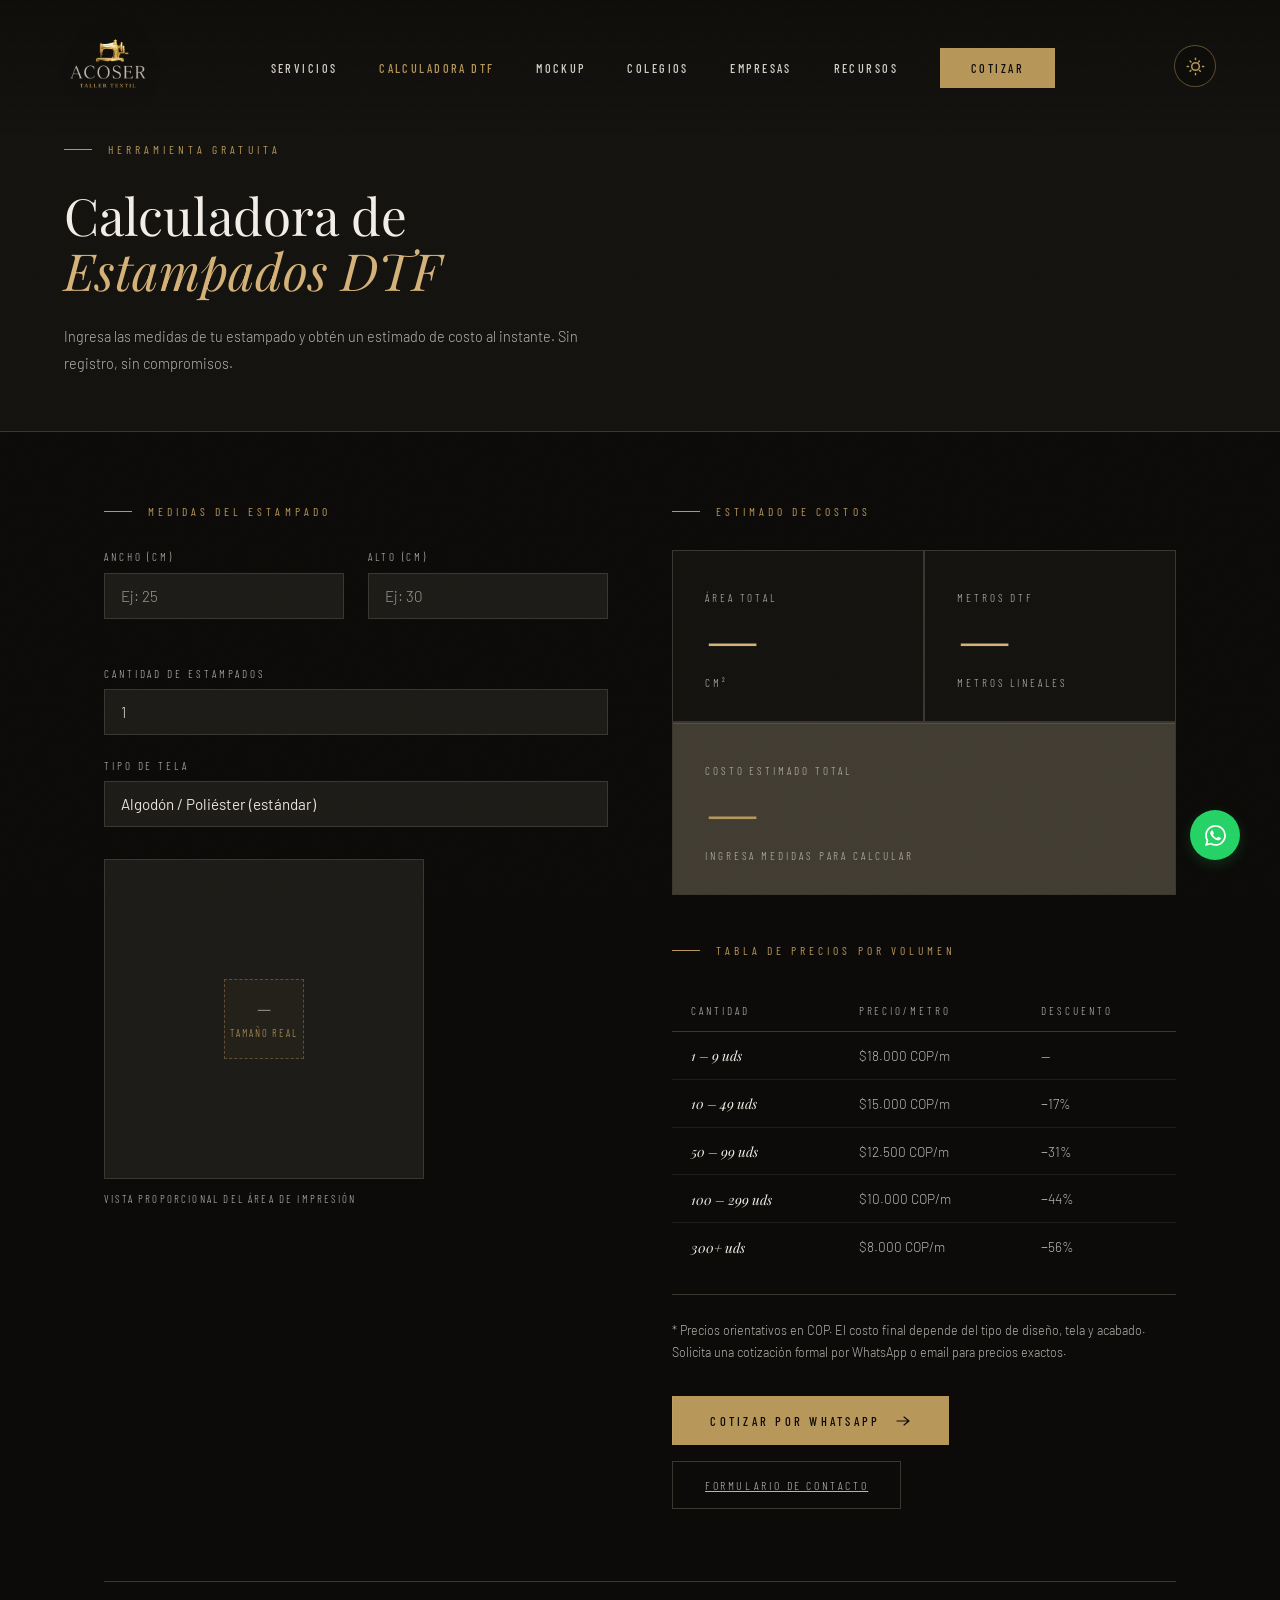
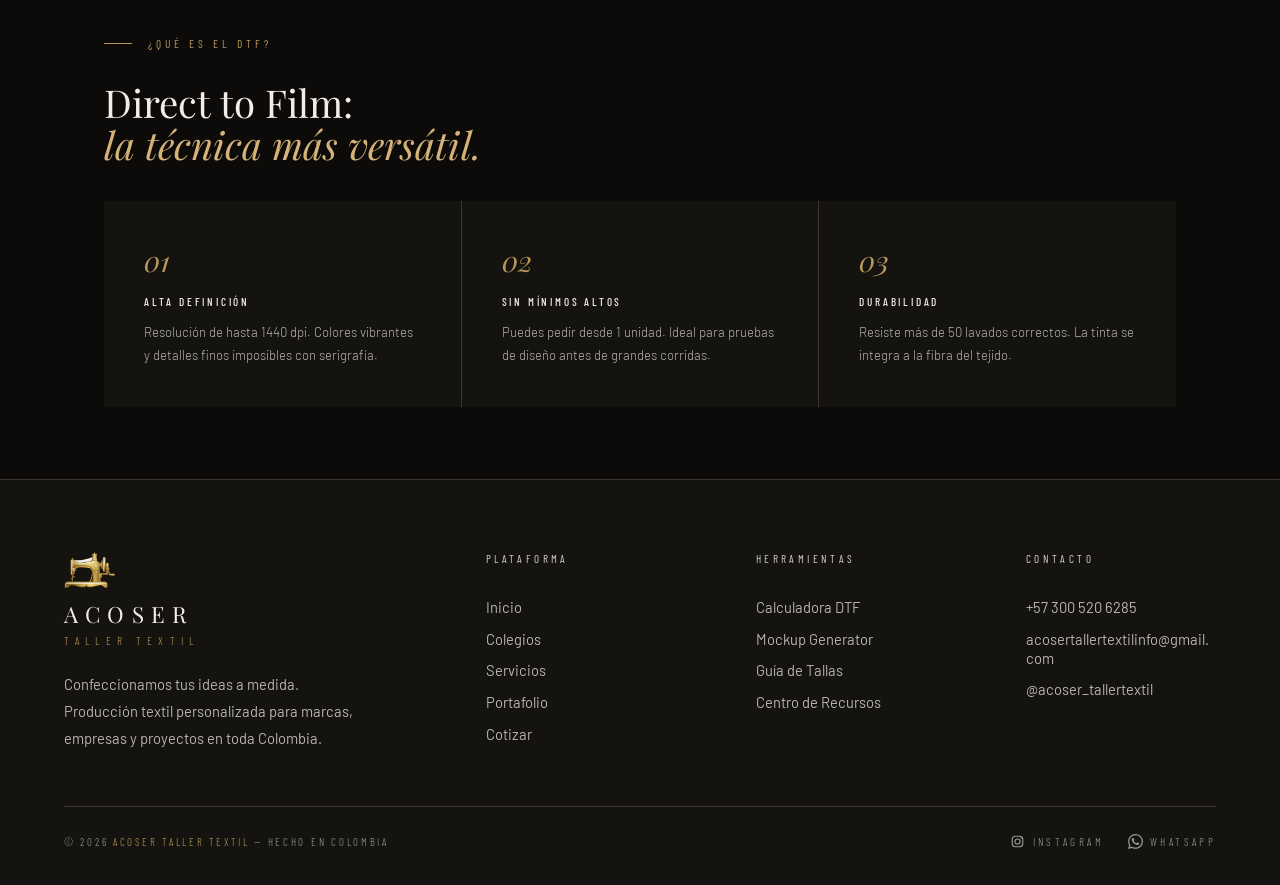
==== commit c242e714: "CASCADA móvil: guía DTF, tarjetas de cuidado, footer con iconos - Erradicadas TODAS las grillas inli" ====
--- a/modules/calculadora-dtf/index.html
+++ b/modules/calculadora-dtf/index.html
@@ -9,8 +9,8 @@
 <link rel="preconnect" href="https://fonts.googleapis.com">
 <link rel="preconnect" href="https://fonts.gstatic.com" crossorigin>
 <link href="https://fonts.googleapis.com/css2?family=Playfair+Display:ital,wght@0,400;0,500;0,700;1,400;1,500&family=Barlow:wght@200;300;400;500&family=Barlow+Condensed:wght@200;300;400;500;600&display=swap" rel="stylesheet">
-<link rel="stylesheet" href="../../css/base.css?v=20260612k">
-<link rel="stylesheet" href="../../css/modules.css?v=20260612k">
+<link rel="stylesheet" href="../../css/base.css?v=20260612l">
+<link rel="stylesheet" href="../../css/modules.css?v=20260612l">
 <link rel="icon" type="image/png" href="../../imagenes/favicon.png">
 <style>
 .dtf-grid { display: grid; grid-template-columns: 1fr 1fr; gap: 2px; background: var(--dust); border: 1px solid var(--dust); margin-bottom: 3rem; }
@@ -97,7 +97,7 @@
 <!-- CALCULADORA -->
 <div style="padding:8vh 4rem;max-width:1200px;margin:0 auto;">
 
-  <div style="display:grid;grid-template-columns:1fr 1fr;gap:4rem;align-items:start;">
+  <div class="split-2col" style="gap:4rem;align-items:start;">
 
     <!-- INPUTS -->
     <div class="r">
@@ -196,7 +196,7 @@
   <div style="margin-top:8vh;border-top:1px solid var(--dust);padding-top:6vh;" class="r">
     <div class="section-label">¿Qué es el DTF?</div>
     <h2 class="sec-h2" style="font-size:clamp(1.8rem,3vw,2.4rem);">Direct to Film:<br><em>la técnica más versátil.</em></h2>
-    <div style="display:grid;grid-template-columns:repeat(3,1fr);gap:1px;background:var(--dust);margin-top:4vh;">
+    <div class="split-3col" style="gap:1px;background:var(--dust);margin-top:4vh;">
       <div style="background:var(--ink2);padding:2.5rem;">
         <div style="font-family:'Playfair Display',serif;font-size:1.8rem;color:var(--gold);margin-bottom:1rem;font-style:italic;">01</div>
         <div style="font-family:'Barlow Condensed',sans-serif;font-size:.7rem;letter-spacing:.25em;text-transform:uppercase;color:var(--cream);font-weight:500;margin-bottom:.8rem;">Alta definición</div>
@@ -221,7 +221,7 @@
 <footer>
   <div class="footer-top">
     <div>
-      <span class="footer-brand-name">ACOSER</span>
+      <img class="footer-logo" src="../../imagenes/maquina.png" alt="" height="36" style="height:36px;width:auto"><span class="footer-brand-name">ACOSER</span>
       <span class="footer-brand-sub">Taller Textil</span>
       <p class="footer-brand-desc">Confeccionamos tus ideas a medida. Producción textil personalizada para marcas, empresas y proyectos en toda Colombia.</p>
     </div>
@@ -256,15 +256,15 @@
   <div class="footer-bottom">
     <span class="footer-copy">&copy; 2026 <span>ACOSER Taller Textil</span> &mdash; Hecho en Colombia</span>
     <div class="footer-social">
-      <a href="https://instagram.com/acoser_tallertextil" target="_blank" class="f-social-link">Instagram</a>
-      <a href="https://wa.me/573005206285" target="_blank" class="f-social-link">WhatsApp</a>
+      <a href="https://instagram.com/acoser_tallertextil" target="_blank" class="f-social-link"><svg width="15" height="15" viewBox="0 0 20 20" fill="none" stroke="currentColor" stroke-width="1.5" aria-hidden="true"><rect x="3" y="3" width="14" height="14" rx="4"/><circle cx="10" cy="10" r="3.4"/><circle cx="14.6" cy="5.4" r="1" fill="currentColor" stroke="none"/></svg>Instagram</a>
+      <a href="https://wa.me/573005206285" target="_blank" class="f-social-link"><svg width="15" height="15" viewBox="0 0 24 24" fill="currentColor" aria-hidden="true"><path d="M17.472 14.382c-.297-.149-1.758-.867-2.03-.967-.273-.099-.471-.148-.67.15-.197.297-.767.966-.94 1.164-.173.199-.347.223-.644.075-.297-.15-1.255-.463-2.39-1.475-.883-.788-1.48-1.761-1.653-2.059-.173-.297-.018-.458.13-.606.134-.133.298-.347.446-.52.149-.174.198-.298.298-.497.099-.198.05-.371-.025-.52-.075-.149-.669-1.612-.916-2.207-.242-.579-.487-.5-.669-.51-.173-.008-.371-.01-.57-.01-.198 0-.52.074-.792.372-.272.297-1.04 1.016-1.04 2.479 0 1.462 1.065 2.875 1.213 3.074.149.198 2.096 3.2 5.077 4.487.709.306 1.262.489 1.694.625.712.227 1.36.195 1.871.118.571-.085 1.758-.719 2.006-1.413.248-.694.248-1.289.173-1.413-.074-.124-.272-.198-.57-.347m-5.421 7.403h-.004a9.87 9.87 0 01-5.031-1.378l-.361-.214-3.741.982.998-3.648-.235-.374a9.86 9.86 0 01-1.51-5.26c.001-5.45 4.436-9.884 9.888-9.884 2.64 0 5.122 1.03 6.988 2.898a9.825 9.825 0 012.893 6.994c-.003 5.45-4.437 9.884-9.885 9.884m8.413-18.297A11.815 11.815 0 0012.05 0C5.495 0 .16 5.335.157 11.892c0 2.096.547 4.142 1.588 5.945L.057 24l6.305-1.654a11.882 11.882 0 005.683 1.448h.005c6.554 0 11.89-5.335 11.893-11.893a11.821 11.821 0 00-3.48-8.413z"/></svg>WhatsApp</a>
     </div>
   </div>
 </footer>
 
-<script src="../../js/whatsapp.js?v=20260612k"></script>
-<script src="../../js/leads.js?v=20260612k"></script>
-<script src="../../js/core.js?v=20260612k"></script>
+<script src="../../js/whatsapp.js?v=20260612l"></script>
+<script src="../../js/leads.js?v=20260612l"></script>
+<script src="../../js/core.js?v=20260612l"></script>
 <script>
 /* ─── PRECIOS DTF ─── */
 const PRECIOS = [
--- a/css/base.css
+++ b/css/base.css
@@ -807,7 +807,7 @@
 .btn-send:disabled { opacity: 0.68; cursor: not-allowed; }
 .btn-send span { position: relative; }
 .btn-wa-link {
-  display: inline-flex; align-items: center; gap: .7rem;
+  display: inline-flex; align-items: center; justify-content: center; text-align: center; gap: .7rem;
   font-family: 'Barlow Condensed', sans-serif; font-size: .78rem; letter-spacing: .18em;
   text-transform: uppercase; color: #fff; text-decoration: none;
   background: #1fae55; border: 1px solid #1fae55;
@@ -821,6 +821,7 @@
 .footer-top { display: grid; grid-template-columns: 1.8fr 1fr 1fr 1fr; gap: 5rem; padding-bottom: 6vh; border-bottom: 1px solid var(--dust); }
 .footer-brand-name { font-family: 'Playfair Display', serif; font-size: 1.4rem; letter-spacing: .32em; color: var(--cream); font-weight: 400; text-transform: uppercase; display: block; margin-bottom: .3rem; }
 .footer-brand-sub { font-family: 'Barlow Condensed', sans-serif; font-size: .7rem; letter-spacing: .55em; color: var(--gold); text-transform: uppercase; font-weight: 300; display: block; margin-bottom: 1.5rem; }
+.footer-logo { height: 36px; width: auto; display: block; margin-bottom: .7rem; opacity: .95; }
 .footer-brand-desc { font-size: .92rem; color: var(--fog); line-height: 1.85; font-weight: 400; max-width: 300px; }
 .footer-links a { word-break: break-word; }
 .footer-col-head { font-family: 'Barlow Condensed', sans-serif; font-size: .7rem; letter-spacing: .3em; text-transform: uppercase; color: var(--bone); font-weight: 400; display: block; margin-bottom: 2rem; }
@@ -831,7 +832,7 @@
 .footer-copy { font-family: 'Barlow Condensed', sans-serif; font-size: .68rem; letter-spacing: .25em; color: var(--ash); text-transform: uppercase; font-weight: 300; }
 .footer-copy span { color: var(--gold); }
 .footer-social { display: flex; gap: 1.5rem; }
-.f-social-link { font-family: 'Barlow Condensed', sans-serif; font-size: .7rem; letter-spacing: .3em; text-transform: uppercase; color: var(--ash); text-decoration: none; transition: color .35s; font-weight: 300; }
+.f-social-link { display: inline-flex; align-items: center; gap: .45rem; font-family: 'Barlow Condensed', sans-serif; font-size: .7rem; letter-spacing: .3em; text-transform: uppercase; color: var(--ash); text-decoration: none; transition: color .35s; font-weight: 300; }
 .f-social-link:hover { color: var(--gold); }
 
 /* ─── FLOATING WA ────────────────────────────────────── */
--- a/css/modules.css
+++ b/css/modules.css
@@ -127,7 +127,7 @@
 .btn-module-secondary:hover { border-color: var(--gold); color: var(--gold); }
 
 .btn-wa-module {
-  display: inline-flex; align-items: center; gap: .7rem;
+  display: inline-flex; align-items: center; justify-content: center; text-align: center; gap: .7rem;
   font-family: 'Barlow Condensed', sans-serif;
   font-size: .78rem; letter-spacing: .18em; text-transform: uppercase;
   color: #fff; background: #1fae55;
@@ -212,3 +212,11 @@
   .module-hero { padding: calc(52px + 3vh) 1.2rem 3vh; }
   .module-body { padding: 3vh 1.2rem; }
 }
+
+/* ─── UTILIDADES RESPONSIVE (anti-apretujones) ───────── */
+.split-2col { display: grid; grid-template-columns: 1fr 1fr; }
+.split-3col { display: grid; grid-template-columns: repeat(3, 1fr); }
+@media (max-width: 900px) {
+  .split-2col { grid-template-columns: 1fr; gap: 2.5rem !important; }
+  .split-3col { grid-template-columns: 1fr; gap: 1px !important; }
+}
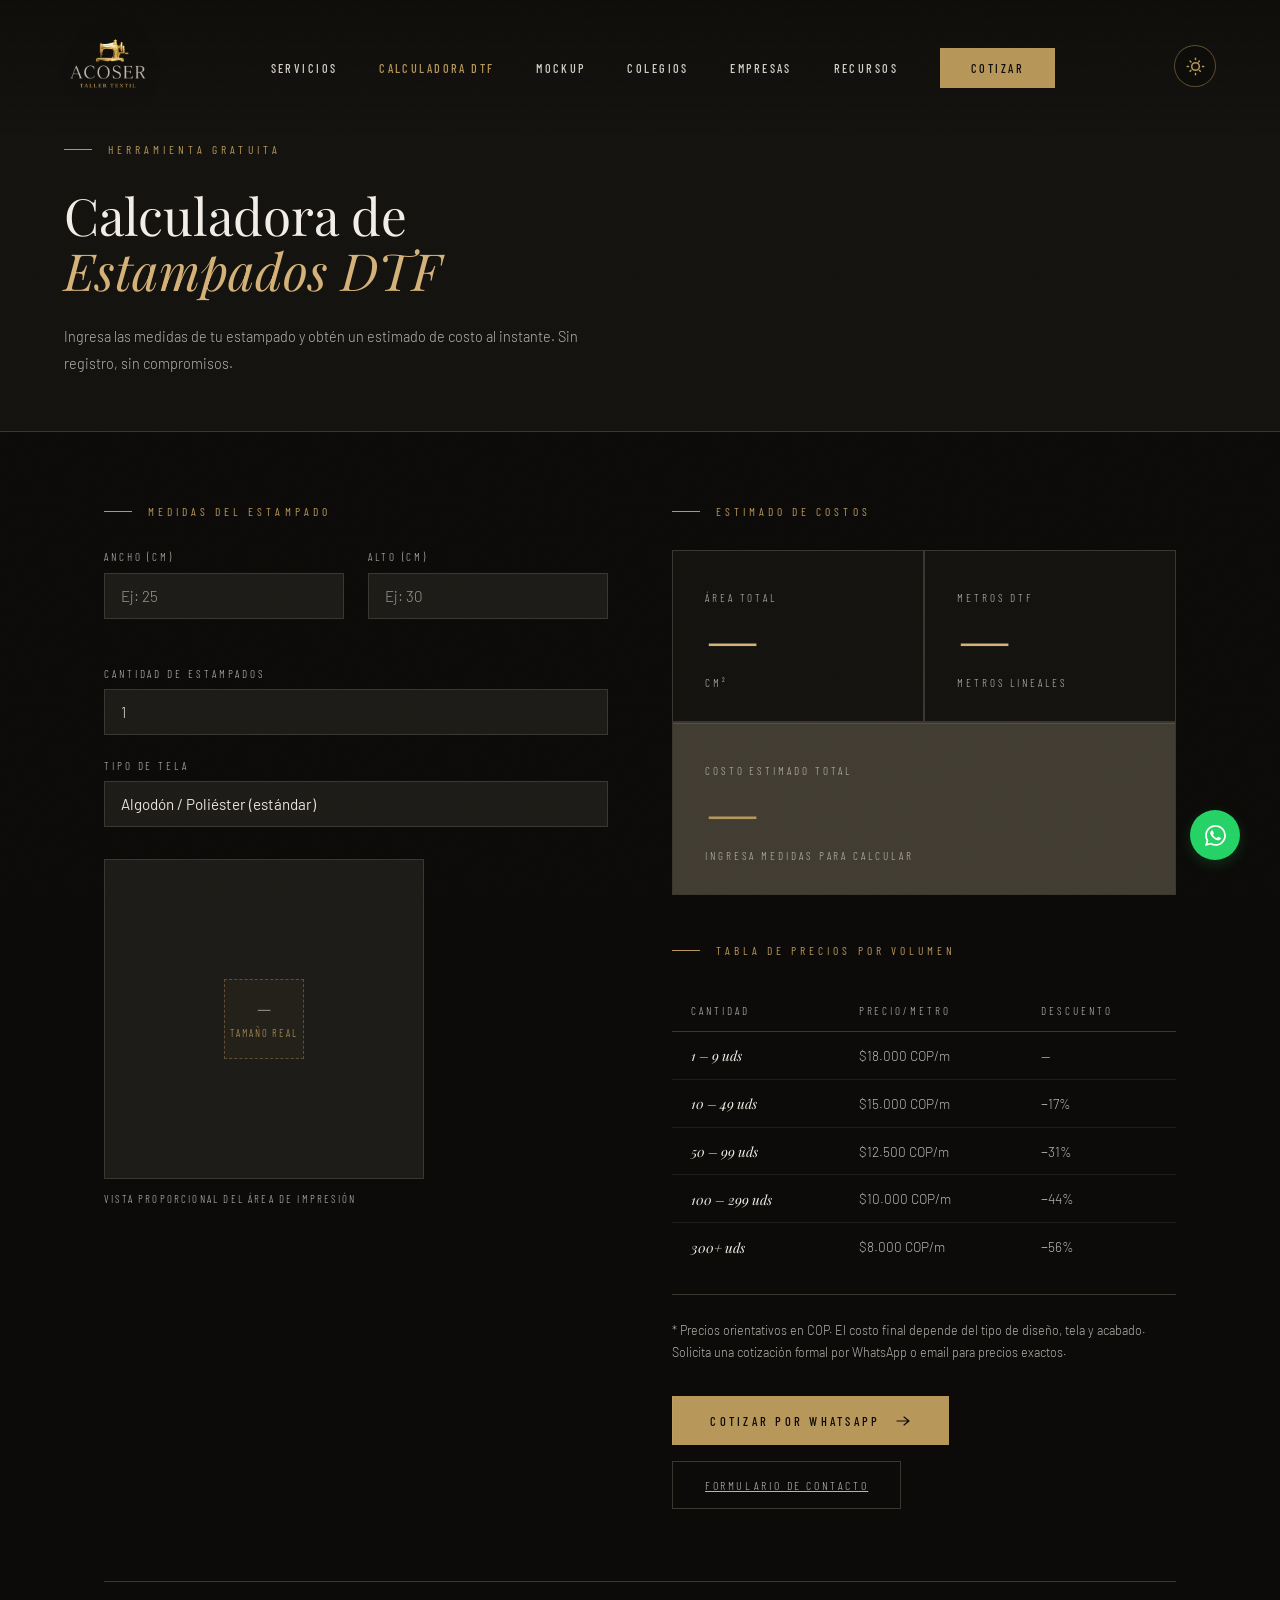
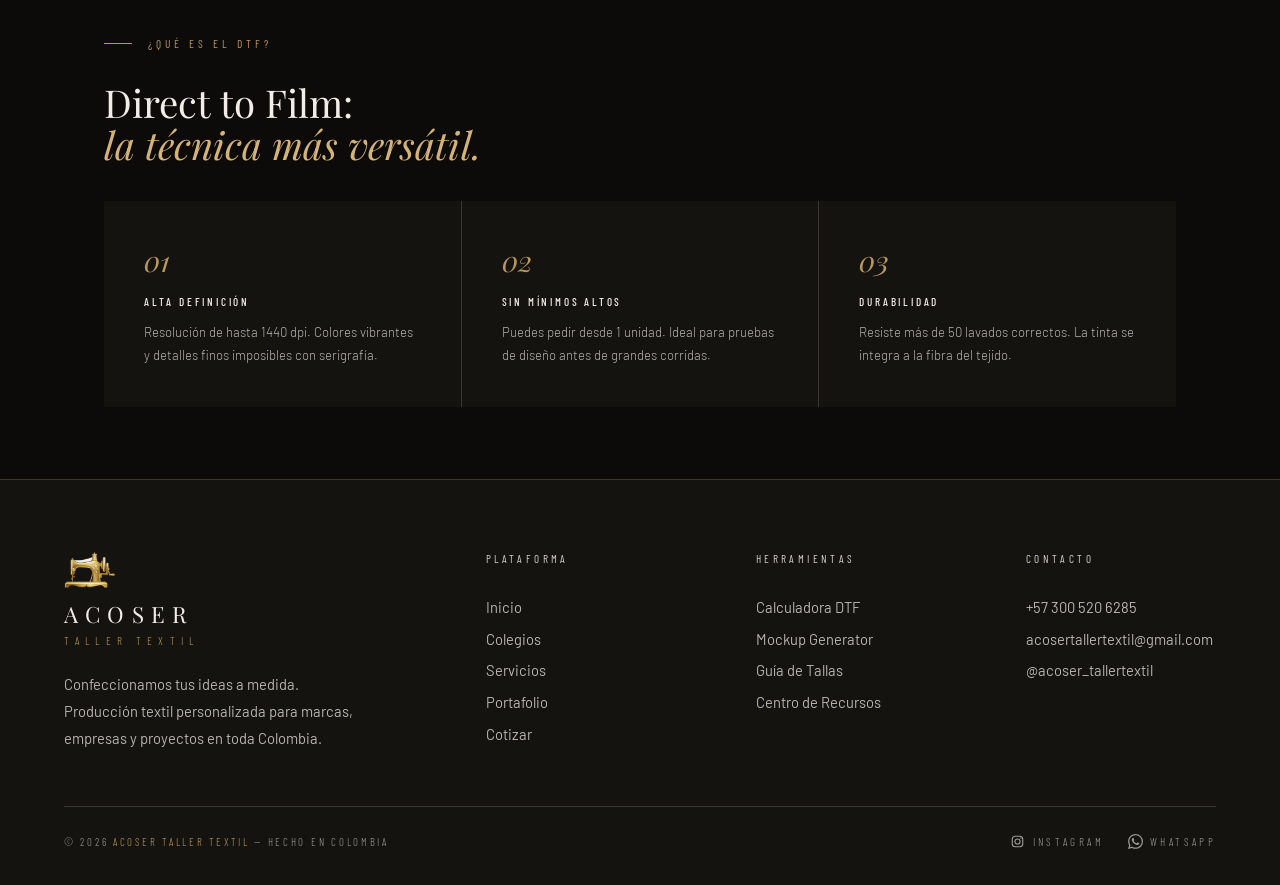
==== commit e6c1458e: "Correo corregido en todo el sitio y Cool People centrada - acosertallertextilinfo@gmail.com → acoser" ====
--- a/modules/calculadora-dtf/index.html
+++ b/modules/calculadora-dtf/index.html
@@ -9,8 +9,8 @@
 <link rel="preconnect" href="https://fonts.googleapis.com">
 <link rel="preconnect" href="https://fonts.gstatic.com" crossorigin>
 <link href="https://fonts.googleapis.com/css2?family=Playfair+Display:ital,wght@0,400;0,500;0,700;1,400;1,500&family=Barlow:wght@200;300;400;500&family=Barlow+Condensed:wght@200;300;400;500;600&display=swap" rel="stylesheet">
-<link rel="stylesheet" href="../../css/base.css?v=20260612l">
-<link rel="stylesheet" href="../../css/modules.css?v=20260612l">
+<link rel="stylesheet" href="../../css/base.css?v=20260612m">
+<link rel="stylesheet" href="../../css/modules.css?v=20260612m">
 <link rel="icon" type="image/png" href="../../imagenes/favicon.png">
 <style>
 .dtf-grid { display: grid; grid-template-columns: 1fr 1fr; gap: 2px; background: var(--dust); border: 1px solid var(--dust); margin-bottom: 3rem; }
@@ -248,7 +248,7 @@
       <span class="footer-col-head">Contacto</span>
       <ul class="footer-links">
         <li><a href="tel:+573005206285">+57 300 520 6285</a></li>
-        <li><a href="mailto:acosertallertextilinfo@gmail.com">acosertallertextilinfo@gmail.com</a></li>
+        <li><a href="mailto:acosertallertextil@gmail.com">acosertallertextil@gmail.com</a></li>
         <li><a href="https://instagram.com/acoser_tallertextil" target="_blank">@acoser_tallertextil</a></li>
       </ul>
     </div>
@@ -262,9 +262,9 @@
   </div>
 </footer>
 
-<script src="../../js/whatsapp.js?v=20260612l"></script>
-<script src="../../js/leads.js?v=20260612l"></script>
-<script src="../../js/core.js?v=20260612l"></script>
+<script src="../../js/whatsapp.js?v=20260612m"></script>
+<script src="../../js/leads.js?v=20260612m"></script>
+<script src="../../js/core.js?v=20260612m"></script>
 <script>
 /* ─── PRECIOS DTF ─── */
 const PRECIOS = [
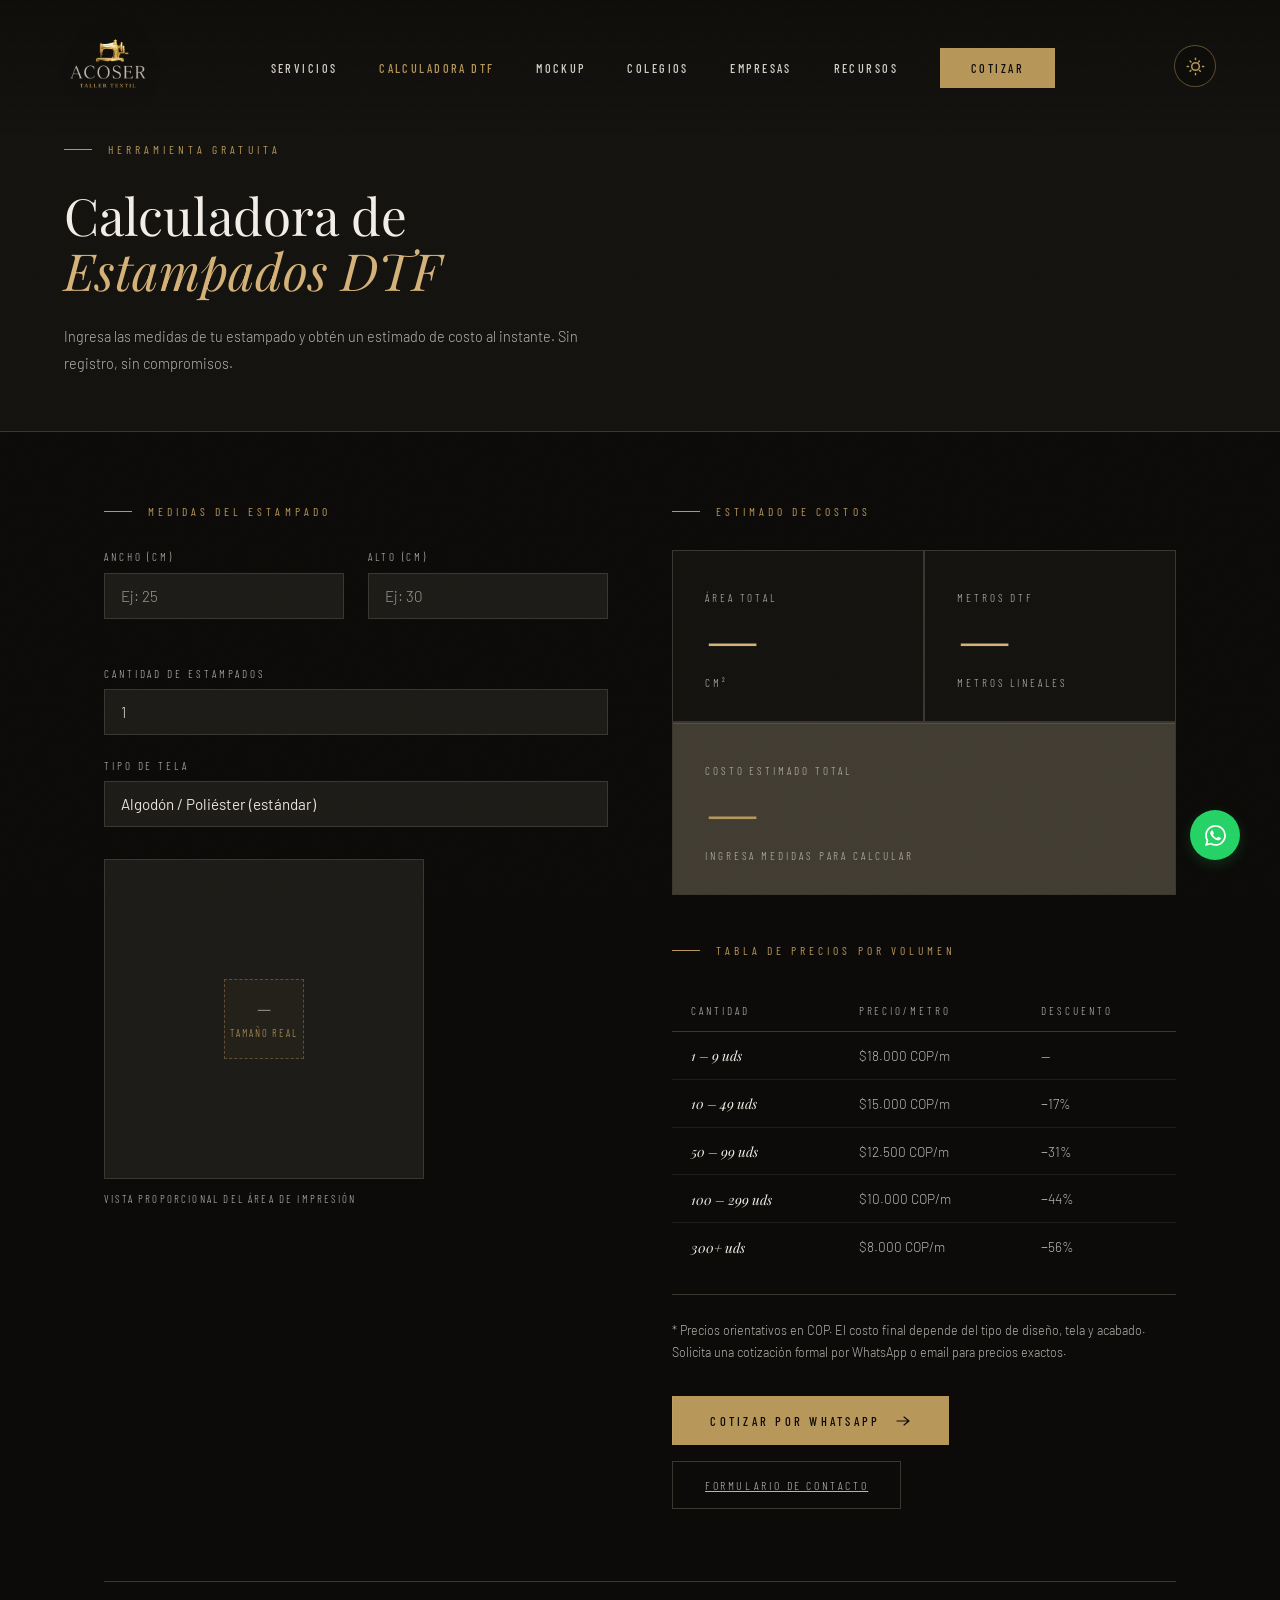
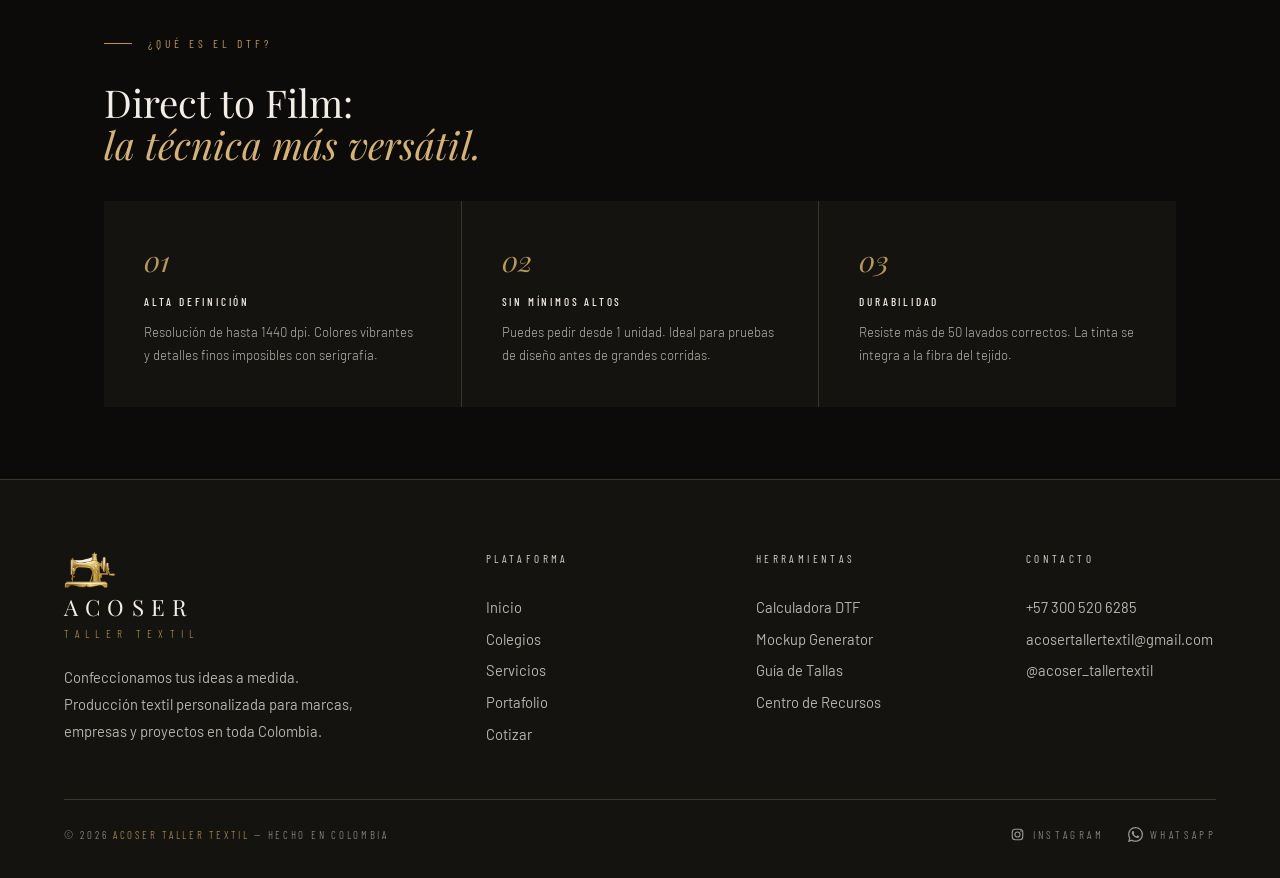
==== commit 3c1c9cc0: "Selini como 4º hito de Trayectoria + footer y tile DTF - Selini ahora es un hito nombrado en "Hitos " ====
--- a/modules/calculadora-dtf/index.html
+++ b/modules/calculadora-dtf/index.html
@@ -9,8 +9,8 @@
 <link rel="preconnect" href="https://fonts.googleapis.com">
 <link rel="preconnect" href="https://fonts.gstatic.com" crossorigin>
 <link href="https://fonts.googleapis.com/css2?family=Playfair+Display:ital,wght@0,400;0,500;0,700;1,400;1,500&family=Barlow:wght@200;300;400;500&family=Barlow+Condensed:wght@200;300;400;500;600&display=swap" rel="stylesheet">
-<link rel="stylesheet" href="../../css/base.css?v=20260612m">
-<link rel="stylesheet" href="../../css/modules.css?v=20260612m">
+<link rel="stylesheet" href="../../css/base.css?v=20260612o">
+<link rel="stylesheet" href="../../css/modules.css?v=20260612o">
 <link rel="icon" type="image/png" href="../../imagenes/favicon.png">
 <style>
 .dtf-grid { display: grid; grid-template-columns: 1fr 1fr; gap: 2px; background: var(--dust); border: 1px solid var(--dust); margin-bottom: 3rem; }
@@ -262,9 +262,9 @@
   </div>
 </footer>
 
-<script src="../../js/whatsapp.js?v=20260612m"></script>
-<script src="../../js/leads.js?v=20260612m"></script>
-<script src="../../js/core.js?v=20260612m"></script>
+<script src="../../js/whatsapp.js?v=20260612o"></script>
+<script src="../../js/leads.js?v=20260612o"></script>
+<script src="../../js/core.js?v=20260612o"></script>
 <script>
 /* ─── PRECIOS DTF ─── */
 const PRECIOS = [
--- a/css/base.css
+++ b/css/base.css
@@ -821,7 +821,7 @@
 .footer-top { display: grid; grid-template-columns: 1.8fr 1fr 1fr 1fr; gap: 5rem; padding-bottom: 6vh; border-bottom: 1px solid var(--dust); }
 .footer-brand-name { font-family: 'Playfair Display', serif; font-size: 1.4rem; letter-spacing: .32em; color: var(--cream); font-weight: 400; text-transform: uppercase; display: block; margin-bottom: .3rem; }
 .footer-brand-sub { font-family: 'Barlow Condensed', sans-serif; font-size: .7rem; letter-spacing: .55em; color: var(--gold); text-transform: uppercase; font-weight: 300; display: block; margin-bottom: 1.5rem; }
-.footer-logo { height: 36px; width: auto; display: block; margin-bottom: .7rem; opacity: .95; }
+.footer-logo { height: 40px; width: auto; display: block; margin-bottom: .25rem; opacity: .95; }
 .footer-brand-desc { font-size: .92rem; color: var(--fog); line-height: 1.85; font-weight: 400; max-width: 300px; }
 .footer-links a { word-break: break-word; }
 .footer-col-head { font-family: 'Barlow Condensed', sans-serif; font-size: .7rem; letter-spacing: .3em; text-transform: uppercase; color: var(--bone); font-weight: 400; display: block; margin-bottom: 2rem; }
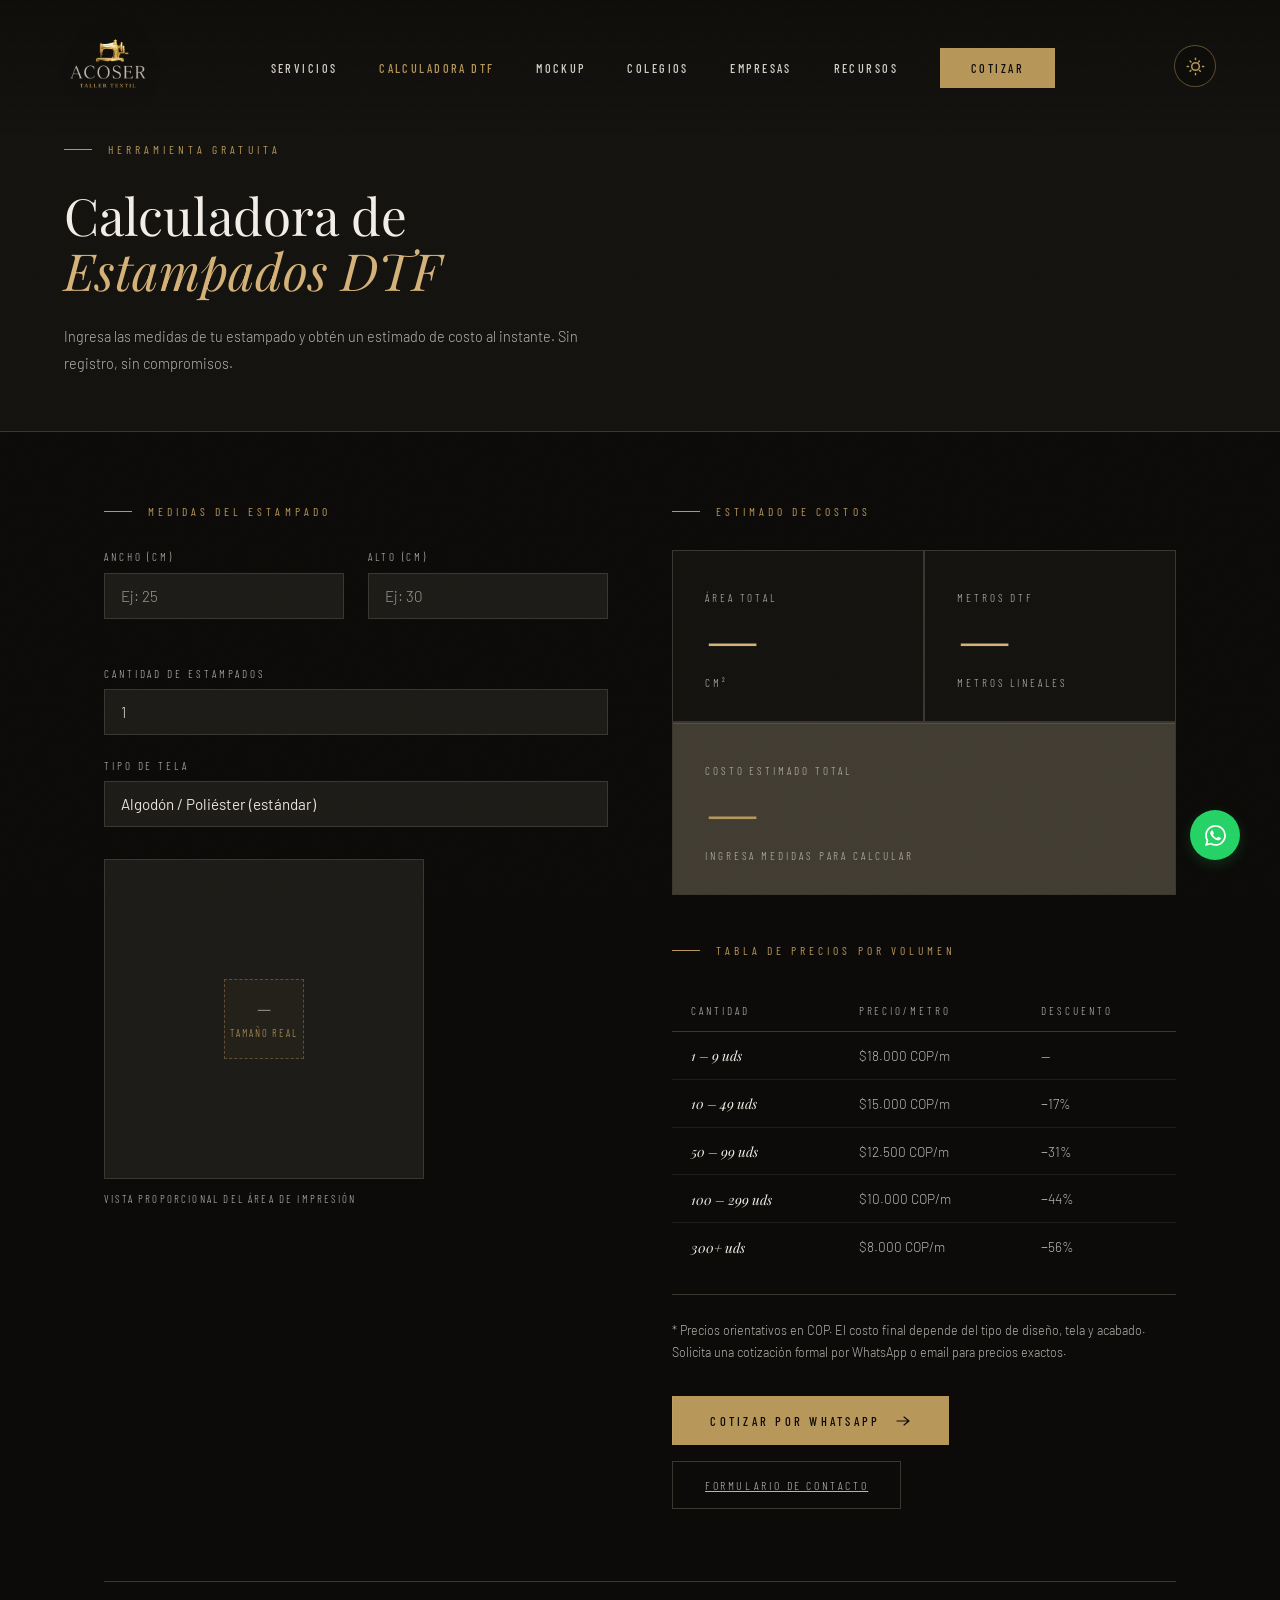
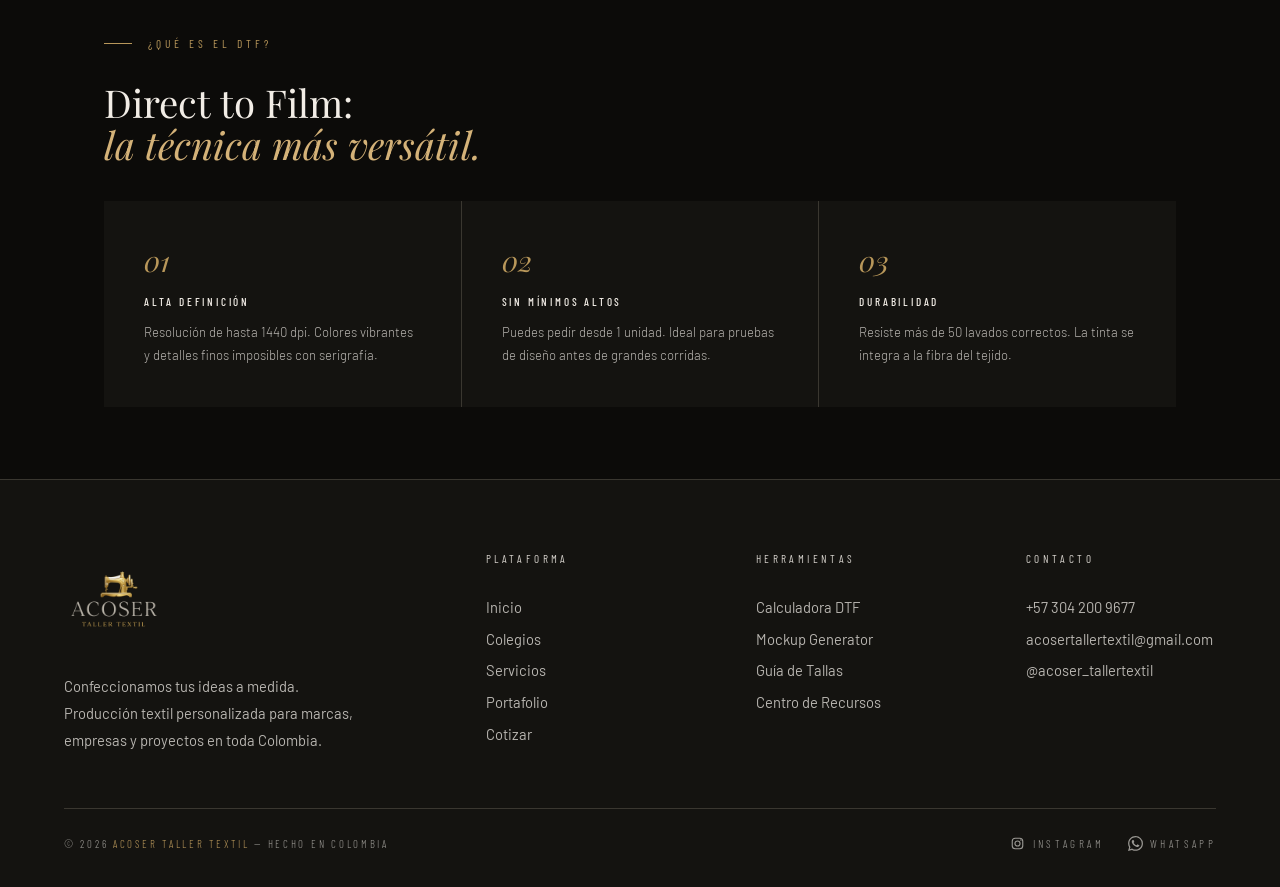
==== commit b065c968: "Footer con logo completo y número de contacto nuevo - Footer: la marca usa ahora el logo completo (m" ====
--- a/modules/calculadora-dtf/index.html
+++ b/modules/calculadora-dtf/index.html
@@ -9,8 +9,8 @@
 <link rel="preconnect" href="https://fonts.googleapis.com">
 <link rel="preconnect" href="https://fonts.gstatic.com" crossorigin>
 <link href="https://fonts.googleapis.com/css2?family=Playfair+Display:ital,wght@0,400;0,500;0,700;1,400;1,500&family=Barlow:wght@200;300;400;500&family=Barlow+Condensed:wght@200;300;400;500;600&display=swap" rel="stylesheet">
-<link rel="stylesheet" href="../../css/base.css?v=20260612o">
-<link rel="stylesheet" href="../../css/modules.css?v=20260612o">
+<link rel="stylesheet" href="../../css/base.css?v=20260612p">
+<link rel="stylesheet" href="../../css/modules.css?v=20260612p">
 <link rel="icon" type="image/png" href="../../imagenes/favicon.png">
 <style>
 .dtf-grid { display: grid; grid-template-columns: 1fr 1fr; gap: 2px; background: var(--dust); border: 1px solid var(--dust); margin-bottom: 3rem; }
@@ -44,7 +44,7 @@
   <div class="loader-line-wrap"><div class="loader-line-inner"></div></div>
 </div>
 
-<a href="https://wa.me/573005206285" class="wa-float" target="_blank" rel="noopener" aria-label="WhatsApp">
+<a href="https://wa.me/573042009677" class="wa-float" target="_blank" rel="noopener" aria-label="WhatsApp">
   <svg viewBox="0 0 24 24"><path d="M17.472 14.382c-.297-.149-1.758-.867-2.03-.967-.273-.099-.471-.148-.67.15-.197.297-.767.966-.94 1.164-.173.199-.347.223-.644.075-.297-.15-1.255-.463-2.39-1.475-.883-.788-1.48-1.761-1.653-2.059-.173-.297-.018-.458.13-.606.134-.133.298-.347.446-.52.149-.174.198-.298.298-.497.099-.198.05-.371-.025-.52-.075-.149-.669-1.612-.916-2.207-.242-.579-.487-.5-.669-.51-.173-.008-.371-.01-.57-.01-.198 0-.52.074-.792.372-.272.297-1.04 1.016-1.04 2.479 0 1.462 1.065 2.875 1.213 3.074.149.198 2.096 3.2 5.077 4.487.709.306 1.262.489 1.694.625.712.227 1.36.195 1.871.118.571-.085 1.758-.719 2.006-1.413.248-.694.248-1.289.173-1.413-.074-.124-.272-.198-.57-.347m-5.421 7.403h-.004a9.87 9.87 0 01-5.031-1.378l-.361-.214-3.741.982.998-3.648-.235-.374a9.86 9.86 0 01-1.51-5.26c.001-5.45 4.436-9.884 9.888-9.884 2.64 0 5.122 1.03 6.988 2.898a9.825 9.825 0 012.893 6.994c-.003 5.45-4.437 9.884-9.885 9.884m8.413-18.297A11.815 11.815 0 0012.05 0C5.495 0 .16 5.335.157 11.892c0 2.096.547 4.142 1.588 5.945L.057 24l6.305-1.654a11.882 11.882 0 005.683 1.448h.005c6.554 0 11.89-5.335 11.893-11.893a11.821 11.821 0 00-3.48-8.413z"/></svg>
 </a>
 
@@ -221,8 +221,7 @@
 <footer>
   <div class="footer-top">
     <div>
-      <img class="footer-logo" src="../../imagenes/maquina.png" alt="" height="36" style="height:36px;width:auto"><span class="footer-brand-name">ACOSER</span>
-      <span class="footer-brand-sub">Taller Textil</span>
+      <img class="footer-logo-full" src="../../imagenes/logo.png" alt="ACOSER Taller Textil">
       <p class="footer-brand-desc">Confeccionamos tus ideas a medida. Producción textil personalizada para marcas, empresas y proyectos en toda Colombia.</p>
     </div>
     <div>
@@ -247,7 +246,7 @@
     <div>
       <span class="footer-col-head">Contacto</span>
       <ul class="footer-links">
-        <li><a href="tel:+573005206285">+57 300 520 6285</a></li>
+        <li><a href="tel:+573042009677">+57 304 200 9677</a></li>
         <li><a href="mailto:acosertallertextil@gmail.com">acosertallertextil@gmail.com</a></li>
         <li><a href="https://instagram.com/acoser_tallertextil" target="_blank">@acoser_tallertextil</a></li>
       </ul>
@@ -257,14 +256,14 @@
     <span class="footer-copy">&copy; 2026 <span>ACOSER Taller Textil</span> &mdash; Hecho en Colombia</span>
     <div class="footer-social">
       <a href="https://instagram.com/acoser_tallertextil" target="_blank" class="f-social-link"><svg width="15" height="15" viewBox="0 0 20 20" fill="none" stroke="currentColor" stroke-width="1.5" aria-hidden="true"><rect x="3" y="3" width="14" height="14" rx="4"/><circle cx="10" cy="10" r="3.4"/><circle cx="14.6" cy="5.4" r="1" fill="currentColor" stroke="none"/></svg>Instagram</a>
-      <a href="https://wa.me/573005206285" target="_blank" class="f-social-link"><svg width="15" height="15" viewBox="0 0 24 24" fill="currentColor" aria-hidden="true"><path d="M17.472 14.382c-.297-.149-1.758-.867-2.03-.967-.273-.099-.471-.148-.67.15-.197.297-.767.966-.94 1.164-.173.199-.347.223-.644.075-.297-.15-1.255-.463-2.39-1.475-.883-.788-1.48-1.761-1.653-2.059-.173-.297-.018-.458.13-.606.134-.133.298-.347.446-.52.149-.174.198-.298.298-.497.099-.198.05-.371-.025-.52-.075-.149-.669-1.612-.916-2.207-.242-.579-.487-.5-.669-.51-.173-.008-.371-.01-.57-.01-.198 0-.52.074-.792.372-.272.297-1.04 1.016-1.04 2.479 0 1.462 1.065 2.875 1.213 3.074.149.198 2.096 3.2 5.077 4.487.709.306 1.262.489 1.694.625.712.227 1.36.195 1.871.118.571-.085 1.758-.719 2.006-1.413.248-.694.248-1.289.173-1.413-.074-.124-.272-.198-.57-.347m-5.421 7.403h-.004a9.87 9.87 0 01-5.031-1.378l-.361-.214-3.741.982.998-3.648-.235-.374a9.86 9.86 0 01-1.51-5.26c.001-5.45 4.436-9.884 9.888-9.884 2.64 0 5.122 1.03 6.988 2.898a9.825 9.825 0 012.893 6.994c-.003 5.45-4.437 9.884-9.885 9.884m8.413-18.297A11.815 11.815 0 0012.05 0C5.495 0 .16 5.335.157 11.892c0 2.096.547 4.142 1.588 5.945L.057 24l6.305-1.654a11.882 11.882 0 005.683 1.448h.005c6.554 0 11.89-5.335 11.893-11.893a11.821 11.821 0 00-3.48-8.413z"/></svg>WhatsApp</a>
+      <a href="https://wa.me/573042009677" target="_blank" class="f-social-link"><svg width="15" height="15" viewBox="0 0 24 24" fill="currentColor" aria-hidden="true"><path d="M17.472 14.382c-.297-.149-1.758-.867-2.03-.967-.273-.099-.471-.148-.67.15-.197.297-.767.966-.94 1.164-.173.199-.347.223-.644.075-.297-.15-1.255-.463-2.39-1.475-.883-.788-1.48-1.761-1.653-2.059-.173-.297-.018-.458.13-.606.134-.133.298-.347.446-.52.149-.174.198-.298.298-.497.099-.198.05-.371-.025-.52-.075-.149-.669-1.612-.916-2.207-.242-.579-.487-.5-.669-.51-.173-.008-.371-.01-.57-.01-.198 0-.52.074-.792.372-.272.297-1.04 1.016-1.04 2.479 0 1.462 1.065 2.875 1.213 3.074.149.198 2.096 3.2 5.077 4.487.709.306 1.262.489 1.694.625.712.227 1.36.195 1.871.118.571-.085 1.758-.719 2.006-1.413.248-.694.248-1.289.173-1.413-.074-.124-.272-.198-.57-.347m-5.421 7.403h-.004a9.87 9.87 0 01-5.031-1.378l-.361-.214-3.741.982.998-3.648-.235-.374a9.86 9.86 0 01-1.51-5.26c.001-5.45 4.436-9.884 9.888-9.884 2.64 0 5.122 1.03 6.988 2.898a9.825 9.825 0 012.893 6.994c-.003 5.45-4.437 9.884-9.885 9.884m8.413-18.297A11.815 11.815 0 0012.05 0C5.495 0 .16 5.335.157 11.892c0 2.096.547 4.142 1.588 5.945L.057 24l6.305-1.654a11.882 11.882 0 005.683 1.448h.005c6.554 0 11.89-5.335 11.893-11.893a11.821 11.821 0 00-3.48-8.413z"/></svg>WhatsApp</a>
     </div>
   </div>
 </footer>
 
-<script src="../../js/whatsapp.js?v=20260612o"></script>
-<script src="../../js/leads.js?v=20260612o"></script>
-<script src="../../js/core.js?v=20260612o"></script>
+<script src="../../js/whatsapp.js?v=20260612p"></script>
+<script src="../../js/leads.js?v=20260612p"></script>
+<script src="../../js/core.js?v=20260612p"></script>
 <script>
 /* ─── PRECIOS DTF ─── */
 const PRECIOS = [
--- a/css/base.css
+++ b/css/base.css
@@ -821,6 +821,11 @@
 .footer-top { display: grid; grid-template-columns: 1.8fr 1fr 1fr 1fr; gap: 5rem; padding-bottom: 6vh; border-bottom: 1px solid var(--dust); }
 .footer-brand-name { font-family: 'Playfair Display', serif; font-size: 1.4rem; letter-spacing: .32em; color: var(--cream); font-weight: 400; text-transform: uppercase; display: block; margin-bottom: .3rem; }
 .footer-brand-sub { font-family: 'Barlow Condensed', sans-serif; font-size: .7rem; letter-spacing: .55em; color: var(--gold); text-transform: uppercase; font-weight: 300; display: block; margin-bottom: 1.5rem; }
+
+/* Logo completo en el footer (igual que el superior): máquina + ACOSER + Taller Textil */
+.footer-logo-full { height: 100px; width: auto; display: block; margin-bottom: 1.3rem; opacity: .97; }
+[data-theme="light"] .footer-logo-full { content: url('../imagenes/logo-light.png'); }
+@media (max-width: 768px) { .footer-logo-full { height: 84px; } }
 .footer-logo { height: 40px; width: auto; display: block; margin-bottom: .25rem; opacity: .95; }
 .footer-brand-desc { font-size: .92rem; color: var(--fog); line-height: 1.85; font-weight: 400; max-width: 300px; }
 .footer-links a { word-break: break-word; }
